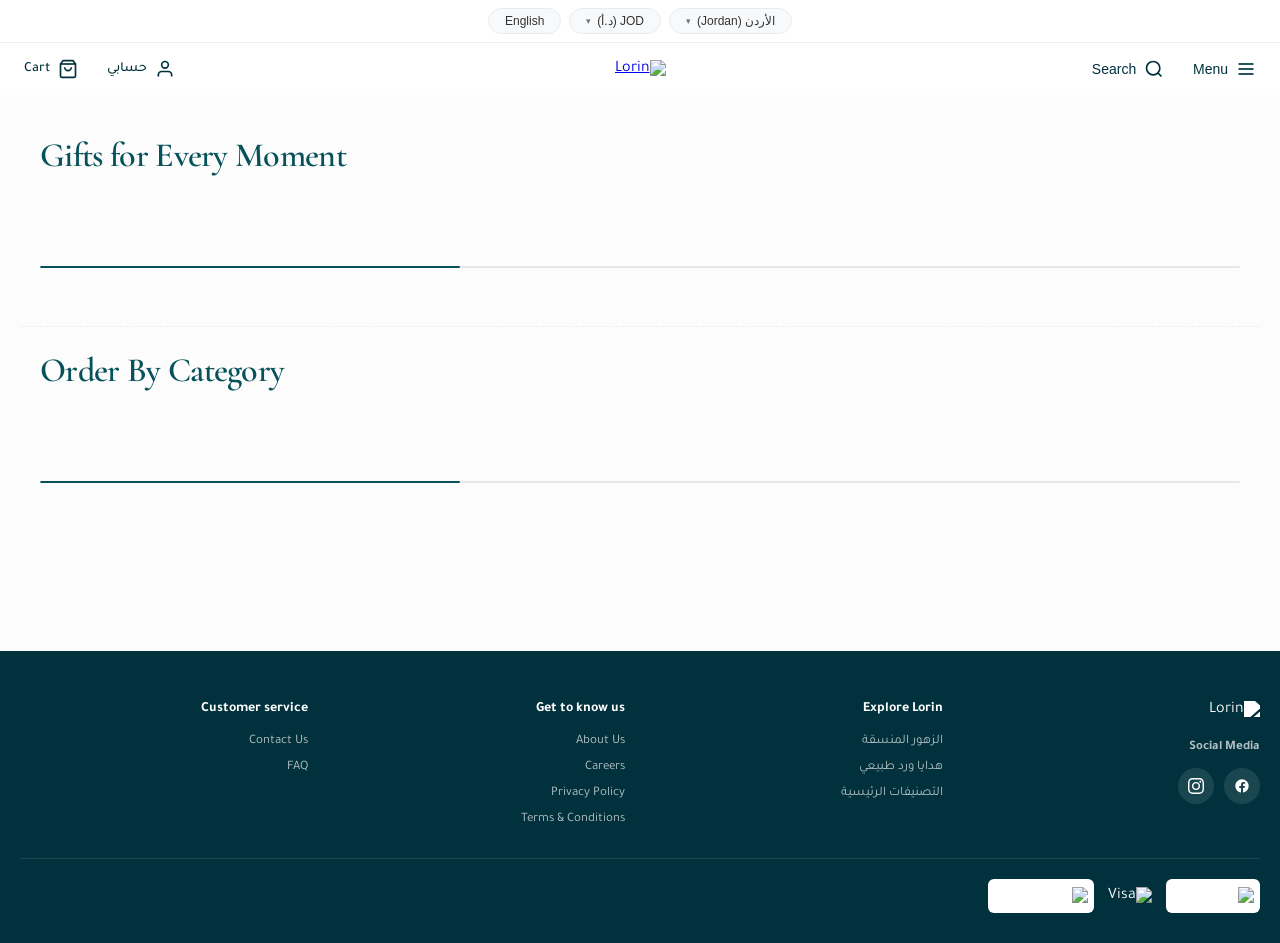
==== index.html @ a00da8b7 "Replace native browser alerts with custom Lorin toasts and modals" ====
<!DOCTYPE html>
<html lang="ar" dir="rtl">
<head>
    <link rel="stylesheet" href="lorin-notifications.css">
    <script src="lorin-notifications.js"></script>
 <script src="lorin-preloader.js"></script> 
    <meta charset="UTF-8">
    <!-- منع الزوم التلقائي عند التركيز على الحقول في الهواتف -->
    <meta name="viewport" content="width=device-width, initial-scale=1.0, maximum-scale=1.0, user-scalable=no">
    <title>Lorin 🌸 - متجر الزهور والهدايا</title>

    <link rel="icon" type="image/png" href="https://dptincirgzfwrlrpxajl.supabase.co/storage/v1/object/public/store-assets/WhatsApp_Image_nn_2x.png">
    
    <!-- جلب جميع الخطوط الداعمة لوحة التحكم -->
    <link href="https://fonts.googleapis.com/css2?family=Cairo:wght@400;600;700&family=Tajawal:wght@400;500;700&family=Amiri:wght@400;700&family=Poppins:wght@400;700&family=Cormorant+Garamond:wght@400;500;600;700&display=swap" rel="stylesheet">
    <style>
        /* شريط الإعلانات العلوي */
        .custom-pill-utility-bar {
            padding: 8px 0;
            border-bottom: 1px solid rgba(0, 0, 0, 0.06);
            background: #ffffff;
            display: block;
            transition: opacity .18s ease;
        }

        /* الهيدر الرئيسي مثبت في أعلى الصفحة دائماً */
        header.header-wrapper {
            position: sticky;
            top: 0;
            z-index: 999;
            background: #ffffff;
            width: 100%;
            transition: none;
        }

        body.hide-announcement .custom-pill-utility-bar {
            opacity: 0;
            pointer-events: none;
        }

        /* تصميم الهيدر الأساسي للكمبيوتر */
        .header--floward-style {
            max-width: 1350px !important;
            margin: 0 auto;
            padding: 1rem 1.5rem !important;
            display: grid !important;
            grid-template-columns: 1fr auto 1fr;
            align-items: center !important;
            position: relative;
        }

        .page-width.pill-bar-container {
            max-width: 1350px !important;
        }

        body { font-family: 'Tajawal', sans-serif; background-color: #fcfcfc; margin: 0; padding: 0; color: #333; overflow-x: hidden; }
        .container { max-width: 1200px; margin: 0 auto; padding: 0 20px; }

        /* حاوية الأقسام المتعددة مع شريط التمرير الأفقي لكل قسم (الكمبيوتر) */
        .floward-section-box {
            max-width: 1200px;
            margin: 45px auto;
            padding: 0 20px;
            direction: ltr;
            text-align: left;
        }
        .floward-section-top {
            display: flex;
            justify-content: space-between;
            align-items: center;
            margin-bottom: 20px;
            flex-wrap: wrap;
            gap: 10px;
        }
        .floward-sec-title {
            font-family: "Cormorant Garamond", Georgia, serif !important;
            font-weight: 600 !important;
            margin: 0;
            font-size: 34px !important;
            color: #07515b !important;
            letter-spacing: -.02em !important;
        }
        .floward-sec-btn {
            background: transparent;
            border: 1px solid #d1d5db;
            padding: 6px 18px;
            border-radius: 50px;
            font-size: 13px;
            font-weight: 600;
            color: #374151;
            cursor: pointer;
            transition: all 0.2s;
            text-decoration: none;
        }
        .floward-sec-btn:hover {
            background: #f3f4f6;
            border-color: #9ca3af;
        }

        /* حاوية المنتجات للكمبيوتر */
        .floward-horizontal-track {
            display: flex;
            gap: 30px;
            overflow-x: auto;
            scroll-behavior: smooth;
            padding-bottom: 15px;
            justify-content: flex-start;
            direction: ltr;
            scrollbar-width: none;
        }
        .floward-horizontal-track::-webkit-scrollbar {
            display: none;
        }

        /* بطاقة المنتج العائمة (الكمبيوتر) */
        .floward-item-card {
            min-width: 270px;
            max-width: 270px;
            text-decoration: none;
            color: inherit;
            display: flex;
            flex-direction: column;
            flex-shrink: 0;
            transition: transform 0.3s ease;
        }
        .floward-item-card:hover {
            transform: translateY(-4px);
        }
        .floward-item-img {
            width: 100%;
            height: 320px;
            border-radius: 12px;
            overflow: hidden;
            background-color: #f7f7f7;
            margin-bottom: 10px;
        }
        .floward-item-img img {
            width: 100%;
            height: 100%;
            object-fit: cover;
        }
        .floward-item-name {
            font-size: 14px;
            font-weight: 600;
            color: #2c3e50;
            margin-bottom: 4px;
            font-family: 'Tajawal', sans-serif;
        }
        .floward-item-price {
            font-size: 14px;
            color: #111;
            font-weight: 700;
        }

        .scrollable-section-wrapper {
            max-width: 1200px;
            margin: 30px auto;
            padding: 0 20px;
            direction: ltr; 
            text-align: left;
        }

        /* خط، حجم، ولون عناوين أقسام الدوائر مطابق تماماً لفلاورد */
        .section-header-left {
            font-family: "Cormorant Garamond", Georgia, serif !important;
            font-size: 34px !important;
            font-weight: 600 !important;
            line-height: 1.12 !important;
            color: #07515b !important;
            letter-spacing: -.02em !important;
            margin-top: 0;
        }
        .scrollable-section-wrapper {
            margin-top: 42px;
            margin-bottom: 58px;
        }

        /* حاوية تصنيفات الدوائر مطابقة لفلاورد تماماً */
        .categories-scroll-container {
            display: flex;
            gap: 38px;
            overflow-x: auto;
            scroll-behavior: smooth;
            padding-bottom: 10px;
            justify-content: flex-start;
            direction: ltr; 
            scrollbar-width: none;
        }
        .categories-scroll-container::-webkit-scrollbar {
            display: none;
        }

        /* تصميم خط التمرير الفاخر المطابق لفلاورد تماماً أسفل الدوائر */
        .floward-scroll-indicator-bar {
            width: 100%;
            height: 2px;
            background-color: #e5e7eb;
            position: relative;
            margin-top: 15px;
            border-radius: 2px;
            overflow: hidden;
        }
        .floward-scroll-indicator-thumb {
            position: absolute;
            left: 0;
            top: 0;
            height: 100%;
            width: 35%;
            background-color: #07515b;
            border-radius: 2px;
            transition: transform 0.1s ease-out;
        }

        /* حجم دوائر التصنيفات على الديسكتوب مطابق لحجم دوائر فلاورد تماماً مع ملء الصورة تماماً داخله */
        .categories-scroll-container > a {
            display: flex;
            flex-direction: column;
            align-items: center;
            text-decoration: none;
            color: inherit;
            flex-shrink: 0;
        }
        .categories-scroll-container > a > div {
            width: 155px !important;
            height: 155px !important;
            border-radius: 50% !important;
            overflow: hidden !important;
            border: none !important;
            box-shadow: none !important;
            background-color: #f3efe9 !important;
        }
        .categories-scroll-container > a > div > img {
            width: 100% !important;
            height: 100% !important;
            object-fit: cover !important;
            display: block !important;
        }
        .categories-scroll-container > a > span {
            margin-top: 12px !important;
            font-family: 'Tajawal', sans-serif !important;
            font-size: 15px !important;
            font-weight: 600 !important;
            color: #07515b !important;
            text-align: center;
        }

        /* تحسينات عامة لمنع اهتزاز التخطيط أثناء التمرير */
        html { scroll-behavior: auto; }
        img, video { max-width: 100%; }
        #custom-media-container { box-sizing: border-box; }
        .promo-carousel {
            position: relative;
            width: 100%;
            overflow: hidden;
            background: #101010;
            border-radius: 16px;
            isolation: isolate;
        }
        .promo-slide {
            position: absolute;
            inset: 0;
            width: 100%;
            height: 100%;
            opacity: 0;
            visibility: hidden;
            transition: opacity .45s ease, visibility .45s ease;
        }
        .promo-slide.is-active {
            position: absolute;
            inset: 0;
            opacity: 1;
            visibility: visible;
        }
        .promo-slide > video,
        .promo-slide > img {
            display: block;
            position: absolute;
            inset: 0;
            width: 100% !important;
            height: 100% !important;
            max-width: none !important;
            object-fit: cover;
            object-position: center center;
        }
        .promo-slide > video {
            min-width: 100%;
            min-height: 100%;
        }
        .promo-media-frame {
            position: relative;
            width: 100%;
            height: clamp(380px, 42vw, 560px);
            overflow: hidden;
        }
        .promo-media-frame::after {
            content: "";
            position: absolute;
            inset: 0;
            pointer-events: none;
            background: linear-gradient(to top, rgba(0,0,0,.55), rgba(0,0,0,.15));
        }
        .promo-content-box {
            position: absolute;
            top: 50% !important;
            left: 0;
            right: 0;
            transform: translateY(-50%) !important;
            padding: 0 45px !important;
            z-index: 2;
            pointer-events: none;
            text-align: left;
            direction: ltr;
            color: #fff;
        }
        .promo-content-box a,
        .promo-indicators,
        .promo-indicator { pointer-events: auto; }
        .promo-heading-el {
            font-family: "Cormorant Garamond", Georgia, serif !important;
            font-weight: 500 !important;
            font-size: clamp(48px, 6vw, 82px) !important;
            line-height: .96 !important;
            letter-spacing: -.025em;
            max-width: 90% !important;
            margin: 0 0 16px !important;
            text-wrap: balance;
        }
        .promo-subtext-el {
            font-size: 17px !important;
            margin: 0 0 18px !important;
            opacity: .96;
            max-width: 85% !important;
        }
        .promo-indicators {
            position: absolute;
            z-index: 5;
            left: 0;
            right: 0;
            bottom: 24px;
            display: flex;
            align-items: center;
            justify-content: center !important;
            gap: 6px;
            width: 100%;
            margin: 0 !important;
            padding: 0 20px;
            box-sizing: border-box;
        }
        .promo-indicator {
            appearance: none;
            border: 0;
            padding: 0;
            flex: 1;
            max-width: 90px;
            height: 3px;
            border-radius: 99px;
            background: rgba(255,255,255,.45);
            cursor: pointer;
            transition: background .2s ease;
        }
        .promo-indicator.is-active {
            background: #fff;
        }

        /* --------------------------------------------------------- */
        /* 📱 إعدادات وتنسيقات الهواتف المحمولة المستقلة (Mobile Only)   */
        /* --------------------------------------------------------- */
        @media screen and (max-width: 768px) {
            .header--floward-style {
                padding: 0.8rem 1rem !important;
                gap: 5px;
            }
            .floward-left-group, .floward-right-group {
                gap: 0.8rem !important;
            }
            .floward-btn-link span {
                display: none; 
            }
            .floward-svg-icon {
                width: 22px !important;
                height: 22px !important;
            }

            #cart-counter-badge {
                top: -6px !important;
                right: -4px !important;
                width: 16px !important;
                height: 16px !important;
                font-size: 10px !important;
            }

            .floward-item-card {
                min-width: 210px !important;
                max-width: 210px !important;
            }
            .floward-item-img {
                height: 240px !important;
            }

            .section-header-left {
                font-family: 'Tajawal', sans-serif !important;
                font-size: 20px !important;
                font-weight: 500 !important;
                color: #111111 !important;
                letter-spacing: normal !important;
                margin-bottom: 12px !important;
            }
            .floward-sec-title {
                font-size: 20px !important;
            }

            #custom-media-container {
                width: 100%;
                max-width: none;
                margin: 0 auto 34px !important;
                padding: 0 !important;
                box-sizing: border-box;
            }
            .promo-carousel {
                width: 100%;
                border-radius: 0;
                box-shadow: none !important;
            }
            .promo-media-frame {
                width: 100%;
                height: clamp(500px, 130vw, 680px) !important;
                min-height: 500px;
            }
            .promo-content-box {
                top: 50% !important;
                transform: translateY(-50%) !important;
                padding: 0 24px !important;
            }
            .promo-heading-el {
                font-size: clamp(40px, 10vw, 56px) !important;
                max-width: 100% !important;
                line-height: 1.03 !important;
                margin-bottom: 12px !important;
            }
            .promo-subtext-el {
                font-size: 15px !important;
                max-width: 100% !important;
            }
            .promo-content-box > a {
                padding: 13px 32px !important;
                font-size: 15px !important;
                margin-top: 14px !important;
            }
            .promo-indicators { bottom: 20px; gap: 5px; padding: 0 15px; }

            .scrollable-section-wrapper {
                padding: 0 20px;
                margin: 28px auto 40px;
                max-width: 100%;
                box-sizing: border-box;
                direction: ltr;
            }
            .categories-scroll-container {
                display: grid !important;
                grid-auto-flow: column;
                grid-template-rows: repeat(2, max-content);
                grid-auto-columns: calc((100% - 30px) / 4);
                column-gap: 10px !important;
                row-gap: 18px !important;
                overflow-x: auto !important;
                overflow-y: hidden !important;
                padding: 2px 2px 10px !important;
                justify-content: start !important;
                align-items: start;
                scroll-snap-type: x proximity;
                -webkit-overflow-scrolling: touch;
                scrollbar-width: none;
            }
            .categories-scroll-container::-webkit-scrollbar {
                display: none;
            }
            .categories-scroll-container > a > div {
                width: clamp(58px, 17vw, 76px) !important;
                height: clamp(58px, 17vw, 76px) !important;
                border-radius: 50% !important;
                border: 1px solid #eaeaea !important;
                box-shadow: 0 3px 10px rgba(0,0,0,.045) !important;
                background: #fff !important;
            }
            .categories-scroll-container > a > div > img {
                width: 100% !important;
                height: 100% !important;
                object-fit: cover !important;
            }
            .categories-scroll-container > a > span {
                display: block;
                width: 100%;
                margin-top: 7px !important;
                font-family: 'Tajawal', sans-serif !important;
                font-size: 11.5px !important;
                line-height: 1.3;
                font-weight: 500 !important;
                color: #333333 !important;
                overflow-wrap: anywhere;
            }
            .floward-section-box {
                margin: 28px auto;
                padding: 0 20px;
            }
            .floward-scroll-indicator-bar { display: block !important; }
        }
    </style>
</head>
<body>

<!-- شريط الأدوات العلوي (Utility Bar) -->
<div class="custom-pill-utility-bar">
  <div class="page-width pill-bar-container" style="display: flex; justify-content: center; align-items: center; gap: 8px; flex-wrap: wrap; margin: 0 auto; padding: 0 20px;">
    <div class="pill-dropdown-wrapper" style="position: relative;">
      <button type="button" class="pill-btn" onclick="togglePillDropdown('country-dropdown')">
        <span>الأردن (Jordan)</span>
        <span class="pill-arrow">▾</span>
      </button>
      <div id="country-dropdown" class="pill-dropdown-menu">
        <button type="button" class="pill-dropdown-item active"><span>الأردن</span></button>
      </div>
    </div>

    <div class="pill-dropdown-wrapper" style="position: relative;">
      <button type="button" class="pill-btn" onclick="togglePillDropdown('currency-dropdown')">
        <span>JOD (د.أ)</span>
        <span class="pill-arrow">▾</span>
      </button>
      <div id="currency-dropdown" class="pill-dropdown-menu">
        <button type="button" class="pill-dropdown-item active"><span>دينار أردني</span><span class="currency-code">(JOD)</span></button>
      </div>
    </div>

    <div class="pill-language-wrapper">
      <button type="button" class="pill-btn pill-btn--lang">
        <span>English</span>
      </button>
    </div>
  </div>
</div>

<style>
  .pill-btn { display: inline-flex; align-items: center; gap: 6px; background: #f8f9fa; border: 1px solid #e9ecef; border-radius: 50px; padding: 5px 16px; font-size: 12px; font-weight: 500; color: #333333; cursor: pointer; text-decoration: none; transition: all 0.2s ease; }
  .pill-btn:hover { background: #f1f3f5; border-color: #dee2e6; }
  .pill-arrow { font-size: 9px; color: #6c757d; }
  .pill-dropdown-menu { display: none; position: absolute; top: calc(100% + 6px); right: 0; background: #ffffff; border: 1px solid #edf2f7; border-radius: 10px; box-shadow: 0 8px 20px rgba(0, 0, 0, 0.08); min-width: 140px; z-index: 99 !important; padding: 6px; }
  .pill-dropdown-menu.show { display: block; }
  .pill-dropdown-item { width: 100%; display: flex; justify-content: space-between; align-items: center; padding: 8px 10px; border: none; background: transparent; font-size: 12px; color: #495057; text-align: right; cursor: pointer; border-radius: 6px; }
  .pill-dropdown-item:hover { background: #f8f9fa; color: #000000; }
  .pill-dropdown-item.active { font-weight: 700; background: #f1f3f5; }
  .currency-code { font-size: 11px; color: #868e96; }

  :root { --floward-main-color: #00313C; --floward-font-size: 14px; --floward-icon-size: 20px; }
  .floward-left-group { display: flex !important; align-items: center !important; gap: 1.8rem !important; justify-self: start; }
  .floward-center-group { justify-self: center; text-align: center; }
  .floward-right-group { display: flex !important; align-items: center !important; gap: 1.8rem !important; justify-self: end; }
  .floward-btn-link { display: inline-flex !important; align-items: center !important; gap: 0.5rem !important; color: var(--floward-main-color) !important; text-decoration: none !important; font-size: var(--floward-font-size) !important; font-weight: 500 !important; background: transparent !important; border: none !important; cursor: pointer !important; padding: 0 !important; }
  .floward-svg-icon { width: var(--floward-icon-size) !important; height: var(--floward-icon-size) !important; }
  
  .floward-search-overlay {
      display: none;
      position: absolute;
      top: 100%;
      left: 0;
      right: 0;
      width: 100%;
      background: #ffffff;
      box-shadow: 0 10px 25px rgba(0,0,0,0.12);
      z-index: 99999;
      border-top: 1px solid #eee;
      box-sizing: border-box;
  }
  .floward-search-overlay.is-open { display: block !important; }

  .floward-menu-drawer { position: fixed !important; top: 0 !important; left: 0 !important; width: 380px; max-width: 85vw; height: 100vh !important; background: #ffffff !important; z-index: 2147483647 !important; box-shadow: 4px 0 25px rgba(0,0,0,0.12); padding: 2rem 1.5rem; box-sizing: border-box; display: flex; flex-direction: column; visibility: hidden; opacity: 0; transform: translateX(-100%); transition: transform 0.5s ease, opacity 0.5s ease, visibility 0.5s ease; }
  .floward-menu-drawer.is-open { visibility: visible !important; opacity: 1 !important; transform: translateX(0) !important; }
  .floward-drawer-backdrop { position: fixed !important; top: 0 !important; left: 0 !important; width: 100vw !important; height: 100vh !important; background: rgba(0, 0, 0, 0.4) !important; z-index: 2147483646 !important; visibility: hidden; opacity: 0; transition: opacity 0.45s ease, visibility 0.45s ease; }
  .floward-drawer-backdrop.is-open { visibility: visible !important; opacity: 1 !important; }
</style>

<script>
  function togglePillDropdown(id) {
    var dropdown = document.getElementById(id);
    var allDropdowns = document.querySelectorAll('.pill-dropdown-menu');
    allDropdowns.forEach(function(item) { if (item.id !== id) item.classList.remove('show'); });
    dropdown.classList.toggle('show');
  }
  document.addEventListener('click', function(event) {
    if (!event.target.closest('.pill-dropdown-wrapper')) {
      document.querySelectorAll('.pill-dropdown-menu').forEach(function(item) { item.classList.remove('show'); });
    }
  });
</script>

<!-- الهيدر الرئيسي -->
<header class="header-wrapper color-scheme">
  <div class="header header--floward-style page-width">
    <div class="floward-left-group">
      <button type="button" class="floward-btn-link" id="btn-trigger-menu">
        <svg class="floward-svg-icon" viewBox="0 0 24 24" fill="none" stroke="currentColor" stroke-width="2"><line x1="3" y1="12" x2="21" y2="12"></line><line x1="3" y1="6" x2="21" y2="6"></line><line x1="3" y1="18" x2="21" y2="18"></line></svg>
        <span>Menu</span>
      </button>
      <button type="button" class="floward-btn-link" id="btn-trigger-search">
        <svg class="floward-svg-icon" viewBox="0 0 24 24" fill="none" stroke="currentColor" stroke-width="2"><circle cx="11" cy="11" r="8"></circle><line x1="21" y1="21" x2="16.65" y2="16.65"></line></svg>
        <span>Search</span>
      </button>
    </div>

    <div class="floward-center-group">
      <a href="index.html" class="header__heading-link link">
        <img src="https://dptincirgzfwrlrpxajl.supabase.co/storage/v1/object/public/store-assets/categories/lll.png" alt="Lorin" style="height: 45px; object-fit: contain;">
      </a>
    </div>

    <div class="floward-right-group">
      <a href="#" class="floward-btn-link">
        <svg class="floward-svg-icon" viewBox="0 0 24 24" fill="none" stroke="currentColor" stroke-width="2"><path d="M20 21v-2a4 4 0 0 0-4-4H8a4 4 0 0 0-4 4v2"></path><circle cx="12" cy="7" r="4"></circle></svg>
        <span>Account</span>
      </a>
      <a href="cart.html" class="floward-btn-link relative" style="position: relative; text-decoration: none;">
        <svg class="floward-svg-icon" viewBox="0 0 24 24" fill="none" stroke="currentColor" stroke-width="2"><path d="M6 2L3 6v14a2 2 0 0 0 2 2h14a2 2 0 0 0 2-2V6l-3-4z"></path><line x1="3" y1="6" x2="21" y2="6"></line><path d="M16 10a4 4 0 0 1-8 0"></path></svg>
        <span>Cart</span>
        <span id="cart-counter-badge" style="display:none; position: absolute; top: -5px; right: 25px; background: #e74c3c; color: white; border-radius: 50%; font-size: 11px; width: 18px; height: 18px; font-weight: bold; align-items: center; justify-content: center;">0</span>
      </a>
    </div>

    <!-- نافذة البحث الفوري -->
    <div id="box-search-overlay" class="floward-search-overlay">
      <div style="padding: 20px; max-width: 600px; margin: 0 auto; box-sizing: border-box;">
        <input type="text" id="live-search-input" placeholder="ابحث عن الزهور والهدايا..." oninput="performLiveSearch(this.value)" style="width: 100%; padding: 12px 16px; border: 1px solid #ccc; border-radius: 10px; font-size: 16px; outline: none; box-shadow: 0 2px 8px rgba(0,0,0,0.05); box-sizing: border-box;">
        <div id="live-search-results" style="margin-top: 15px; max-height: 300px; overflow-y: auto; text-align: right; display: flex; flex-direction: column; gap: 10px;"></div>
      </div>
    </div>
  </div>
</header>

<!-- المنيو الجانبي -->
<div id="box-menu-backdrop" class="floward-drawer-backdrop"></div>
<div id="box-menu-drawer" class="floward-menu-drawer">
  <div style="display: flex; justify-content: space-between; align-items: center; padding-bottom: 1rem; border-bottom: 1px solid #eee;">
    <div style="display: flex; align-items: center; gap: 10px;">
      <img src="https://dptincirgzfwrlrpxajl.supabase.co/storage/v1/object/public/store-assets/categories/lll.png" style="height: 30px;">
      <span style="font-size: 1.5rem; font-weight: 700; color: #00313C;">Lorin</span>
    </div>
    <button type="button" id="btn-close-menu" style="background: none; border: none; font-size: 20px; cursor: pointer; color: #666;">✕</button>
  </div>
  <div style="padding-top: 20px; display: flex; flex-direction: column; gap: 15px;">
    <a href="index.html" style="text-decoration: none; color: #333; font-size: 16px;">الرئيسية</a>
    <a href="#" style="text-decoration: none; color: #333; font-size: 16px;">الزهور المنسقة</a>
    <a href="#" style="text-decoration: none; color: #333; font-size: 16px;">هدايا ورد طبيعي</a>
  </div>
</div>

<!-- قسم الفيديو الترويجي الديناميكي -->
<div id="custom-media-container" style="max-width: 1200px; margin: 30px auto; padding: 0 20px;"></div>

<!-- القسم الأول: التصنيفات الرئيسية -->
<div class="scrollable-section-wrapper">
  <h3 id="header-title-1" class="section-header-left">Gifts for Every Moment</h3>
  <div id="circular-categories-container" class="categories-scroll-container">
    <p style="text-align: center; color: #888; width: 100%;"></p>
  </div>
  <div class="floward-scroll-indicator-bar">
    <div class="floward-scroll-indicator-thumb" id="thumb-categories"></div>
  </div>
</div>

<!-- القسم الثاني: التصنيفات الإضافية/الفرعية -->
<div class="scrollable-section-wrapper" style="border-top: 1px dashed #eee; padding-top: 25px;">
  <h3 id="header-title-2" class="section-header-left">Order By Category</h3>
  <div id="sub-categories-container" class="categories-scroll-container">
    <p style="text-align: center; color: #888; width: 100%;"></p>
  </div>
  <div class="floward-scroll-indicator-bar">
    <div class="floward-scroll-indicator-thumb" id="thumb-subcategories"></div>
  </div>
</div>

<!-- حاوية الأقسام الديناميكية المتحركة -->
<div id="floward-dynamic-sections-container">
    <p style="text-align: left; padding: 30px; color: #888;"></p>
</div>

<script src="https://cdn.jsdelivr.net/npm/@supabase/supabase-js@2"></script>
<script src="lorin-i18n.js"></script>
<script src="lorin-countries.js"></script>
<script src="lorin-auth.js"></script>
<script>
    const SUPABASE_URL = 'https://dptincirgzfwrlrpxajl.supabase.co';
    const SUPABASE_ANON_KEY = 'sb_publishable_DbYCExpNFypVQARATbdeVw_hipYS1Oa';
    const supabaseClient = supabase.createClient(SUPABASE_URL, SUPABASE_ANON_KEY);

    let allStoreProducts = [];
    let promoSlideIndex = 0;
    let promoSlideTimer = null;

    async function loadCustomMediaSection() {
      const container = document.getElementById('custom-media-container');
      if (!container) return;

      try {
        const { data, error } = await supabaseClient
          .from('custom_media')
          .select('*');

        if (error || !data || data.length === 0) {
          container.innerHTML = '';
          return;
        }

        const mediaItems = data.filter(item => item.media_url);
        if (!mediaItems.length) {
          container.innerHTML = '';
          return;
        }

        const slidesHtml = mediaItems.map((item, index) => {
          const url = String(item.media_url || '');
          const isVideo = (item.media_type && String(item.media_type).toLowerCase().includes('video')) ||
            /\.(mp4|webm|mov|m4v)(\?.*)?$/i.test(url);
          const mediaHtml = isVideo
            ? `<video ${index === 0 ? 'autoplay' : ''} muted loop playsinline preload="${index === 0 ? 'auto' : 'metadata'}" aria-label="${item.heading || 'Lorin promotional video'}"><source src="${url}"></video>`
            : `<img src="${url}" alt="${item.heading || 'Lorin promotional media'}" ${index === 0 ? 'fetchpriority="high"' : 'loading="lazy"'}>`;

          const heading = item.heading || '';
          const subheading = item.subheading || '';
          const buttonHtml = item.button_label
            ? `<a href="${item.button_link || '#'}" style="display:inline-block;background:#fff;color:#00313C;padding:13px 34px;border-radius:32px;font-weight:700;font-size:15px;text-decoration:none;margin-top:16px;box-shadow:0 4px 15px rgba(0,0,0,.15);">${item.button_label}</a>`
            : '';

          return `
            <div class="promo-slide ${index === 0 ? 'is-active' : ''}" data-slide="${index}" aria-hidden="${index === 0 ? 'false' : 'true'}">
              ${mediaHtml}
              <div class="promo-content-box">
                ${heading ? `<h2 class="promo-heading-el">${heading}</h2>` : ''}
                ${subheading ? `<p class="promo-subtext-el">${subheading}</p>` : ''}
                ${buttonHtml}
              </div>
            </div>`;
        }).join('');

        const indicatorsHtml = mediaItems.length > 0
          ? `<div class="promo-indicators" aria-label="اختيار الوسائط">${mediaItems.map((_, i) =>
              `<button type="button" class="promo-indicator ${i === 0 ? 'is-active' : ''}" data-promo-index="${i}" aria-label="عرض الوسيط ${i + 1}" aria-pressed="${i === 0 ? 'true' : 'false'}"></button>`
            ).join('')}</div>`
          : '';

        container.innerHTML = `
          <div class="promo-carousel">
            <div class="promo-media-frame">${slidesHtml}${indicatorsHtml}</div>
          </div>`;

        const slides = Array.from(container.querySelectorAll('.promo-slide'));
        const indicators = Array.from(container.querySelectorAll('.promo-indicator'));

        function showPromoSlide(nextIndex) {
          if (!slides.length) return;
          promoSlideIndex = (nextIndex + slides.length) % slides.length;
          slides.forEach((slide, i) => {
            const active = i === promoSlideIndex;
            slide.classList.toggle('is-active', active);
            slide.setAttribute('aria-hidden', active ? 'false' : 'true');
            const video = slide.querySelector('video');
            if (video) {
              if (active) {
                const playPromise = video.play();
                if (playPromise && typeof playPromise.catch === 'function') playPromise.catch(() => {});
              } else {
                video.pause();
              }
            }
          });
          indicators.forEach((indicator, i) => {
            const active = i === promoSlideIndex;
            indicator.classList.toggle('is-active', active);
            indicator.setAttribute('aria-pressed', active ? 'true' : 'false');
          });
        }

        indicators.forEach(indicator => {
          indicator.addEventListener('click', () => {
            showPromoSlide(Number(indicator.dataset.promoIndex));
            if (promoSlideTimer) clearInterval(promoSlideTimer);
            if (slides.length > 1) {
              promoSlideTimer = setInterval(() => showPromoSlide(promoSlideIndex + 1), 6500);
            }
          });
        });

        if (promoSlideTimer) clearInterval(promoSlideTimer);
        if (slides.length > 1) {
          promoSlideTimer = setInterval(() => showPromoSlide(promoSlideIndex + 1), 6500);
        }
      } catch (err) {
        console.error("خطأ أثناء تحميل قسم الفيديو:", err);
      }
    }

    async function loadCircularCategories() {
      const container = document.getElementById('circular-categories-container');
      const { data } = await supabaseClient.from('categories').select('*');
      if (!data || data.length === 0) { container.innerHTML = '<p style="color:#888; text-align:center;">لا توجد تصنيفات رئيسية.</p>'; return; }
      container.innerHTML = data.map(cat => `
        <a href="category.html?name=${encodeURIComponent(cat.title)}">
          <div>
            <img src="${cat.image_url}" alt="${cat.title}">
          </div>
          <span>${cat.title}</span>
        </a>`).join('');
      setupScrollIndicator(container, document.getElementById('thumb-categories'));
    }

    async function loadSubCategories() {
      const container = document.getElementById('sub-categories-container');
      const { data } = await supabaseClient.from('sub_categories').select('*');
      if (!data || data.length === 0) { container.innerHTML = '<p style="color:#888; text-align:center;">لا توجد تصنيفات إضافية.</p>'; return; }
      container.innerHTML = data.map(sub => `
        <a href="category.html?name=${encodeURIComponent(sub.title)}">
          <div>
            <img src="${sub.image_url}" alt="${sub.title}">
          </div>
          <span>${sub.title}</span>
        </a>`).join('');
      setupScrollIndicator(container, document.getElementById('thumb-subcategories'));
    }

    function setupScrollIndicator(trackEl, thumbEl) {
      if (!trackEl || !thumbEl) return;
      trackEl.addEventListener('scroll', () => {
        const maxScroll = trackEl.scrollWidth - trackEl.clientWidth;
        if (maxScroll <= 0) return;
        const scrollPercent = trackEl.scrollLeft / maxScroll;
        const maxTranslate = trackEl.clientWidth - thumbEl.clientWidth;
        thumbEl.style.transform = `translateX(${scrollPercent * maxTranslate}px)`;
      });
    }

    async function loadFlowardDynamicSections() {
        const container = document.getElementById('floward-dynamic-sections-container');
        
        // جلب أقسام المنتجات، المنتجات غير المخفية، وصور المنتجات مرتبة تصاعدياً حسب sort_order لتوحيد الصورة الرئيسية تماماً
        const [{ data: sections }, { data: products }, { data: allImages }] = await Promise.all([
            supabaseClient.from('store_sections').select('*').order('display_order', { ascending: true }),
            supabaseClient.from('products').select('*').eq('is_hidden', false), 
            supabaseClient.from('product_images').select('*').order('sort_order', { ascending: true })
        ]);

        allStoreProducts = (products || []).map(p => {
            const prodImgs = (allImages || []).filter(img => String(img.product_id) === String(p.id));
            let firstImg = 'placeholder.jpg';
            if (prodImgs.length > 0) {
                firstImg = prodImgs[0].image_url || prodImgs[0].url || 'placeholder.jpg';
            }
            return {
                ...p,
                image_url: firstImg
            };
        });

        if (!sections || sections.length === 0) {
            container.innerHTML = '<p style="text-align:left; padding:30px; color:#888;">لم تقم بإنشاء أي أقسام منتجات من لوحة التحكم بعد.</p>';
            return;
        }

        container.innerHTML = sections.map(sec => {
            const filterValue = sec.category_filter ? sec.category_filter.toLowerCase() : '';
            const filtered = filterValue.includes('all') 
                ? allStoreProducts 
                : allStoreProducts.filter(p => {
                    if (!p.category) return false;
                    const productCats = p.category.split(',').map(c => c.trim().toLowerCase());
                    const sectionFilters = filterValue.split(',').map(c => c.trim().toLowerCase());
                    return sectionFilters.some(sf => productCats.includes(sf));
                });

            if (filtered.length === 0) return '';

            const itemsHtml = filtered.map(p => `
                <a href="product.html?slug=${p.slug}" class="floward-item-card">
                    <div class="floward-item-img">
                        <img src="${p.image_url}" alt="${p.name}">
                    </div>
                    <div class="floward-item-price">${p.price} JD</div>
                    <div class="floward-item-name">${p.name}</div>
                </a>
            `).join('');

            return `
                <div class="floward-section-box">
                    <div class="floward-section-top">
                        <h2 class="floward-sec-title" style="color: ${sec.title_color || '#07515b'}; font-family: ${sec.title_font || '"Cormorant Garamond", Georgia, serif'}; font-size: ${sec.title_size || '34px'};">${sec.section_title}</h2>
                        <a href="category.html?name=${encodeURIComponent(sec.category_filter)}" class="floward-sec-btn">${sec.button_text || 'Choose Gifts Now'}</a>
                    </div>
                    <div class="floward-horizontal-track">
                        ${itemsHtml}
                    </div>
                </div>
            `;
        }).join('');
    }

    async function loadSiteSettings() {
      try {
        const { data, error } = await supabaseClient.from('site_settings').select('*');
        if (error || !data) return;
        data.forEach(item => {
          if (item.key_name === 'set-title-1') {
            const el = document.getElementById('header-title-1');
            if (el) el.textContent = item.setting_value;
          }
          if (item.key_name === 'set-font-1') {
            const el = document.getElementById('header-title-1');
            if (el) el.style.fontFamily = item.setting_value;
          }
          if (item.key_name === 'set-color-1') {
            const el = document.getElementById('header-title-1');
            if (el) el.style.color = item.setting_value;
          }
          if (item.key_name === 'set-size-1') {
            const el = document.getElementById('header-title-1');
            if (el) el.style.fontSize = item.setting_value;
          }
          if (item.key_name === 'set-title-2') {
            const el = document.getElementById('header-title-2');
            if (el) el.textContent = item.setting_value;
          }
          if (item.key_name === 'set-font-2') {
            const el = document.getElementById('header-title-2');
            if (el) el.style.fontFamily = item.setting_value;
          }
          if (item.key_name === 'set-color-2') {
            const altEl = document.getElementById('header-title-2');
            if (altEl) altEl.style.color = item.setting_value;
          }
          if (item.key_name === 'set-size-2') {
            const altEl = document.getElementById('header-title-2');
            if (altEl) altEl.style.fontSize = item.setting_value;
          }
        });
      } catch (err) {
        console.error("Error loading site settings:", err);
      }
    }

    function performLiveSearch(query) {
      const resultsContainer = document.getElementById('live-search-results');
      const q = query.trim().toLowerCase();
      if (!q) { resultsContainer.innerHTML = ''; return; }
      const filtered = allStoreProducts.filter(p => p.name.toLowerCase().includes(q) || (p.category && p.category.toLowerCase().includes(q)));
      if (filtered.length === 0) { resultsContainer.innerHTML = '<p style="text-align:center; color:#888; font-size:14px; padding:10px;">عذراً، لم نجد أي منتج يطابق بحثك.</p>'; return; }
      resultsContainer.innerHTML = filtered.map(p => `
        <a href="product.html?slug=${p.slug}" style="display: flex; align-items: center; gap: 12px; padding: 8px; border-radius: 8px; text-decoration: none; background: #f9fafb; transition: background 0.2s;" onmouseover="this.style.background='#f3f4f6'" onmouseout="this.style.background='#f9fafb'">
          <img src="${p.image_url}" style="width: 45px; height: 45px; object-fit: cover; border-radius: 6px;" alt="${p.name}">
          <div style="flex: 1; text-align: right;">
            <div style="font-size: 14px; font-weight: bold; color: #2c3e50;">${p.name}</div>
            <div style="font-size: 12px; color: #e74c3c; font-weight: bold;">${p.price} د.أ</div>
          </div>
        </a>`).join('');
    }

    (function() {
      var btnMenu = document.getElementById('btn-trigger-menu');
      var btnSearch = document.getElementById('btn-trigger-search');
      var btnCloseMenu = document.getElementById('btn-close-menu');
      var boxSearch = document.getElementById('box-search-overlay');
      var boxMenu = document.getElementById('box-menu-drawer');
      var boxBackdrop = document.getElementById('box-menu-backdrop');

      if (btnSearch && boxSearch) {
        btnSearch.addEventListener('click', function(e) {
          e.preventDefault();
          e.stopPropagation();
          boxSearch.classList.toggle('is-open');
          closeAllDrawers();
        });
      }
      if (btnMenu && boxMenu) {
        btnMenu.addEventListener('click', function(e) {
          e.preventDefault();
          boxMenu.classList.add('is-open');
          boxBackdrop.classList.add('is-open');
          if (boxSearch) boxSearch.classList.remove('is-open');
        });
      }
      function closeAllDrawers() {
        if (boxMenu) boxMenu.classList.remove('is-open');
        if (boxBackdrop) boxBackdrop.classList.remove('is-open');
      }
      if (btnCloseMenu) btnCloseMenu.addEventListener('click', closeAllDrawers);
      if (boxBackdrop) boxBackdrop.addEventListener('click', closeAllDrawers);

      document.addEventListener('click', function(e) {
        if (boxSearch && boxSearch.classList.contains('is-open')) {
          if (!boxSearch.contains(e.target) && !btnSearch.contains(e.target)) {
            boxSearch.classList.remove('is-open');
          }
        }
      });
    })();

    // دالة جلب السلة
    function getCart() { 
        return JSON.parse(localStorage.getItem('lorin_cart')) || []; 
    }

    // دالة حفظ السلة وتحديث العداد فوراً
    function saveCart(cart) { 
        localStorage.setItem('lorin_cart', JSON.stringify(cart)); 
        updateCartBadge(); 
    }

    // دالة تحديث عداد السلة في الهيدر
    function updateCartBadge() {
        const cart = getCart();
        const badge = document.getElementById('cart-counter-badge');
        if (!badge) return;
        const totalCount = cart.reduce((sum, item) => sum + item.quantity, 0);
        if (totalCount > 0) { 
            badge.textContent = totalCount; 
            badge.style.display = 'flex'; 
        } else { 
            badge.style.display = 'none'; 
        }
    }

    window.addEventListener('storage', function(e) {
        if (e.key === 'lorin_cart') {
            updateCartBadge();
        }
    });

    document.addEventListener('DOMContentLoaded', () => {
        updateCartBadge();
    });

    window.onload = function() {
      loadCustomMediaSection();
      loadCircularCategories();
      loadSubCategories();
      loadFlowardDynamicSections();
      loadSiteSettings();
      updateCartBadge();
    };
</script>

<!-- Footer الفاخر -->
<footer style="background-color: #00313C; color: #ffffff; padding: 50px 20px 30px 20px; font-family: 'Tajawal', sans-serif; direction: rtl; margin-top: 50px;">
  <div style="max-width: 1350px; margin: 0 auto; display: grid; grid-template-columns: repeat(auto-fit, minmax(200px, 1fr)); gap: 30px; padding-bottom: 30px; border-bottom: 1px solid rgba(255, 255, 255, 0.1);">
    
    <div>
      <img src="https://dptincirgzfwrlrpxajl.supabase.co/storage/v1/object/public/store-assets/categories/lll.png" alt="Lorin" style="height: 38px; filter: brightness(0) invert(1); object-fit: contain; margin-bottom: 20px;">
      <div style="font-size: 13px; font-weight: 700; color: rgba(255, 255, 255, 0.7); margin-bottom: 12px;">Social Media</div>
      <div style="display: flex; gap: 10px; align-items: center;">
        <a id="footer-fb" href="#" target="_blank" style="width: 36px; height: 36px; border-radius: 50%; background: rgba(255,255,255,0.1); display: flex; align-items: center; justify-content: center; text-decoration: none;">
          <svg style="width: 16px; height: 16px; fill: #ffffff;" viewBox="0 0 24 24"><path d="M12 2C6.477 2 2 6.477 2 12c0 4.991 3.657 9.128 8.438 9.878v-6.987h-2.54V12h2.54V9.797c0-2.506 1.492-3.89 3.777-3.89 1.094 0 2.238.195 2.238.195v2.46h-1.26c-1.243 0-1.63.771-1.63 1.562V12h2.773l-.443 2.89h-2.33v6.988C18.343 21.128 22 16.991 22 12c0-5.523-4.477-10-10-10z"/></svg>
        </a>
        <a id="footer-ig" href="#" target="_blank" style="width: 36px; height: 36px; border-radius: 50%; background: rgba(255,255,255,0.1); display: flex; align-items: center; justify-content: center; text-decoration: none;">
          <svg style="width: 16px; height: 16px; fill: #ffffff;" viewBox="0 0 24 24"><path d="M12 2.163c3.204 0 3.584.012 4.85.07 3.252.148 4.771 1.691 4.919 4.919.058 1.265.069 1.645.069 4.849 0 3.205-.012 3.584-.069 4.849-.149 3.225-1.664 4.771-4.919 4.919-1.266.058-1.644.07-4.85.07-3.204 0-3.584-.012-4.849-.07-3.26-.149-4.771-1.699-4.919-4.92-.058-1.265-.07-1.644-.07-4.849 0-3.204.013-3.583.07-4.849.149-3.227 1.664-4.771 4.919-4.919 1.266-.057 1.645-.069 4.849-.069zm0-2.163c-3.259 0-3.667.014-4.947.072-4.358.2-6.78 2.618-6.98 6.98-.059 1.281-.073 1.689-.073 4.948 0 3.259.014 3.668.072 4.948.2 4.358 2.618 6.78 6.98 6.98 1.281.058 1.689.072 4.948.072 3.259 0 3.668-.014 4.948-.072 4.354-.2 6.782-2.618 6.979-6.98.059-1.28.073-1.689.073-4.948 0-3.259-.014-3.667-.072-4.947-.196-4.354-2.617-6.78-6.979-6.98-1.281-.059-1.69-.073-4.949-.073zm0 5.838c-3.403 0-6.162 2.759-6.162 6.162s2.759 6.163 6.162 6.163 6.162-2.759 6.162-6.163c0-3.403-2.759-6.162-6.162-6.162zm0 10.162c-2.209 0-4-1.79-4-4 0-2.209 1.791-4 4-4s4 1.791 4 4c0 2.21-1.791 4-4 4zm6.406-11.845c-.796 0-1.441.645-1.441 1.44s.645 1.44 1.441 1.44c.795 0 1.439-.645 1.439-1.44s-.644-1.44-1.439-1.44z"/></svg>
        </a>
      </div>
    </div>

    <div>
      <div style="font-size: 14px; font-weight: 700; color: #ffffff; margin-bottom: 16px;">Explore Lorin</div>
      <ul style="list-style: none; padding: 0; margin: 0; display: flex; flex-direction: column; gap: 10px; font-size: 13px; color: rgba(255,255,255,0.7);">
        <li><a href="index.html" style="color: inherit; text-decoration: none;">الزهور المنسقة</a></li>
        <li><a href="index.html" style="color: inherit; text-decoration: none;">هدايا ورد طبيعي</a></li>
        <li><a href="index.html" style="color: inherit; text-decoration: none;">التصنيفات الرئيسية</a></li>
      </ul>
    </div>

    <div>
      <div style="font-size: 14px; font-weight: 700; color: #ffffff; margin-bottom: 16px;">Get to know us</div>
      <ul style="list-style: none; padding: 0; margin: 0; display: flex; flex-direction: column; gap: 10px; font-size: 13px; color: rgba(255,255,255,0.7);">
        <li><a href="#" style="color: inherit; text-decoration: none;">About Us</a></li>
        <li><a href="#" style="color: inherit; text-decoration: none;">Careers</a></li>
        <li><a href="privacy-policy.html" style="color: inherit; text-decoration: none;">Privacy Policy</a></li>
        <li><a href="terms-and-conditions.html" style="color: inherit; text-decoration: none;">Terms & Conditions</a></li>
      </ul>
    </div>

    <div>
      <div style="font-size: 14px; font-weight: 700; color: #ffffff; margin-bottom: 16px;">Customer service</div>
      <ul style="list-style: none; padding: 0; margin: 0; display: flex; flex-direction: column; gap: 10px; font-size: 13px; color: rgba(255,255,255,0.7);">
        <li><a href="#" style="color: inherit; text-decoration: none;">Contact Us</a></li>
        <li><a href="#" style="color: inherit; text-decoration: none;">FAQ</a></li>
      </ul>
    </div>

  </div>

  <div style="display: flex; gap: 8px; align-items: center; margin-top: 20px; flex-wrap: wrap;">
    <div style="background: #ffffff; padding: 4px 6px; border-radius: 6px; display: flex; align-items: center; justify-content: center; height: 26px;">
      <img src="https://dptincirgzfwrlrpxajl.supabase.co/storage/v1/object/public/store-assets/6ee18dc6-5f9f-4183-9f19-4111e4a97a68.png" alt="Apple Pay" style="height: 18px; object-fit: contain;">
    </div>
    <div style="background: and #ffffff; padding: 4px 6px; border-radius: 6px; display: flex; align-items: center; justify-content: center; height: 26px;">
      <img src="https://dptincirgzfwrlrpxajl.supabase.co/storage/v1/object/public/store-assets/3455cb59-b00c-4dd2-b234-3de86b100338.svg" alt="Visa" style="height: 18px; object-fit: contain;">
    </div>
    <div style="background: #ffffff; padding: 4px 6px; border-radius: 6px; display: flex; align-items: center; justify-content: center; height: 26px;">
      <img src="https://dptincirgzfwrlrpxajl.supabase.co/storage/v1/object/public/store-assets/99686f01-5304-498b-9c30-4aca28a11021.svg" alt="Mastercard" style="height: 18px; object-fit: contain;">
    </div>
  </div>
</footer>

</body>
</html>
---- lorin-notifications.css ----
.lorin-toast-region {
  position: fixed;
  inset-inline-start: 24px;
  bottom: max(24px, env(safe-area-inset-bottom));
  z-index: 2147483000;
  display: flex;
  flex-direction: column;
  gap: 10px;
  width: min(390px, calc(100vw - 32px));
  pointer-events: none;
}

.lorin-toast {
  display: flex;
  align-items: flex-start;
  gap: 12px;
  padding: 14px 16px;
  color: #faf8f5;
  background: #0c2b33;
  border: 1px solid rgba(250, 248, 245, .22);
  border-radius: 14px;
  box-shadow: 0 12px 32px rgba(12, 43, 51, .22);
  font: 500 14px/1.55 "Tajawal", "Cairo", Arial, sans-serif;
  opacity: 0;
  transform: translateY(12px);
  transition: opacity .24s ease, transform .24s ease;
  pointer-events: auto;
}

.lorin-toast.is-visible {
  opacity: 1;
  transform: translateY(0);
}

.lorin-toast[data-type="error"] { border-color: #d7a29b; }
.lorin-toast[data-type="warning"] { border-color: #d6bd8b; }

.lorin-toast__icon {
  flex: 0 0 auto;
  color: #e8c99b;
  font-size: 16px;
  line-height: 1.4;
}

.lorin-toast__message {
  flex: 1;
  overflow-wrap: anywhere;
}

.lorin-toast__close {
  flex: 0 0 auto;
  padding: 0 2px;
  color: #faf8f5;
  background: transparent;
  border: 0;
  font: inherit;
  font-size: 18px;
  line-height: 1;
  opacity: .7;
  cursor: pointer;
}

.lorin-dialog-backdrop {
  position: fixed;
  inset: 0;
  z-index: 2147483001;
  display: grid;
  place-items: center;
  padding: 20px;
  background: rgba(7, 24, 29, .58);
  opacity: 0;
  transition: opacity .2s ease;
}

.lorin-dialog-backdrop.is-visible { opacity: 1; }

.lorin-dialog {
  width: min(440px, 100%);
  padding: 26px;
  color: #0c2b33;
  background: #faf8f5;
  border: 1px solid rgba(12, 43, 51, .16);
  border-radius: 18px;
  box-shadow: 0 24px 70px rgba(0, 0, 0, .28);
  font-family: "Tajawal", "Cairo", Arial, sans-serif;
  transform: translateY(10px) scale(.985);
  transition: transform .2s ease;
}

.lorin-dialog-backdrop.is-visible .lorin-dialog {
  transform: translateY(0) scale(1);
}

.lorin-dialog__message {
  margin: 0;
  color: #0c2b33;
  font-size: 17px;
  font-weight: 600;
  line-height: 1.7;
  white-space: pre-wrap;
  overflow-wrap: anywhere;
}

.lorin-dialog__input {
  width: 100%;
  margin-top: 16px;
  padding: 11px 12px;
  color: #0c2b33;
  background: #fff;
  border: 1px solid rgba(12, 43, 51, .25);
  border-radius: 10px;
  font: inherit;
}

.lorin-dialog__input:focus {
  outline: 2px solid rgba(12, 43, 51, .25);
  outline-offset: 2px;
}

.lorin-dialog__actions {
  display: flex;
  justify-content: flex-start;
  gap: 10px;
  margin-top: 24px;
}

.lorin-dialog__button {
  min-width: 92px;
  padding: 10px 18px;
  border: 1px solid #0c2b33;
  border-radius: 10px;
  font: 600 14px/1.3 "Tajawal", "Cairo", Arial, sans-serif;
  cursor: pointer;
  transition: background .16s ease, color .16s ease, transform .16s ease;
}

.lorin-dialog__button:active { transform: scale(.98); }
.lorin-dialog__button--confirm { color: #faf8f5; background: #0c2b33; }
.lorin-dialog__button--confirm:hover { background: #17434c; }
.lorin-dialog__button--cancel { color: #0c2b33; background: transparent; }
.lorin-dialog__button--cancel:hover { background: rgba(12, 43, 51, .07); }

@media (max-width: 540px) {
  .lorin-toast-region {
    inset-inline-start: 16px;
    bottom: max(16px, env(safe-area-inset-bottom));
    width: calc(100vw - 32px);
  }

  .lorin-dialog { padding: 22px; }
}

@media (prefers-reduced-motion: reduce) {
  .lorin-toast,
  .lorin-dialog-backdrop,
  .lorin-dialog {
    transition: none;
  }
}
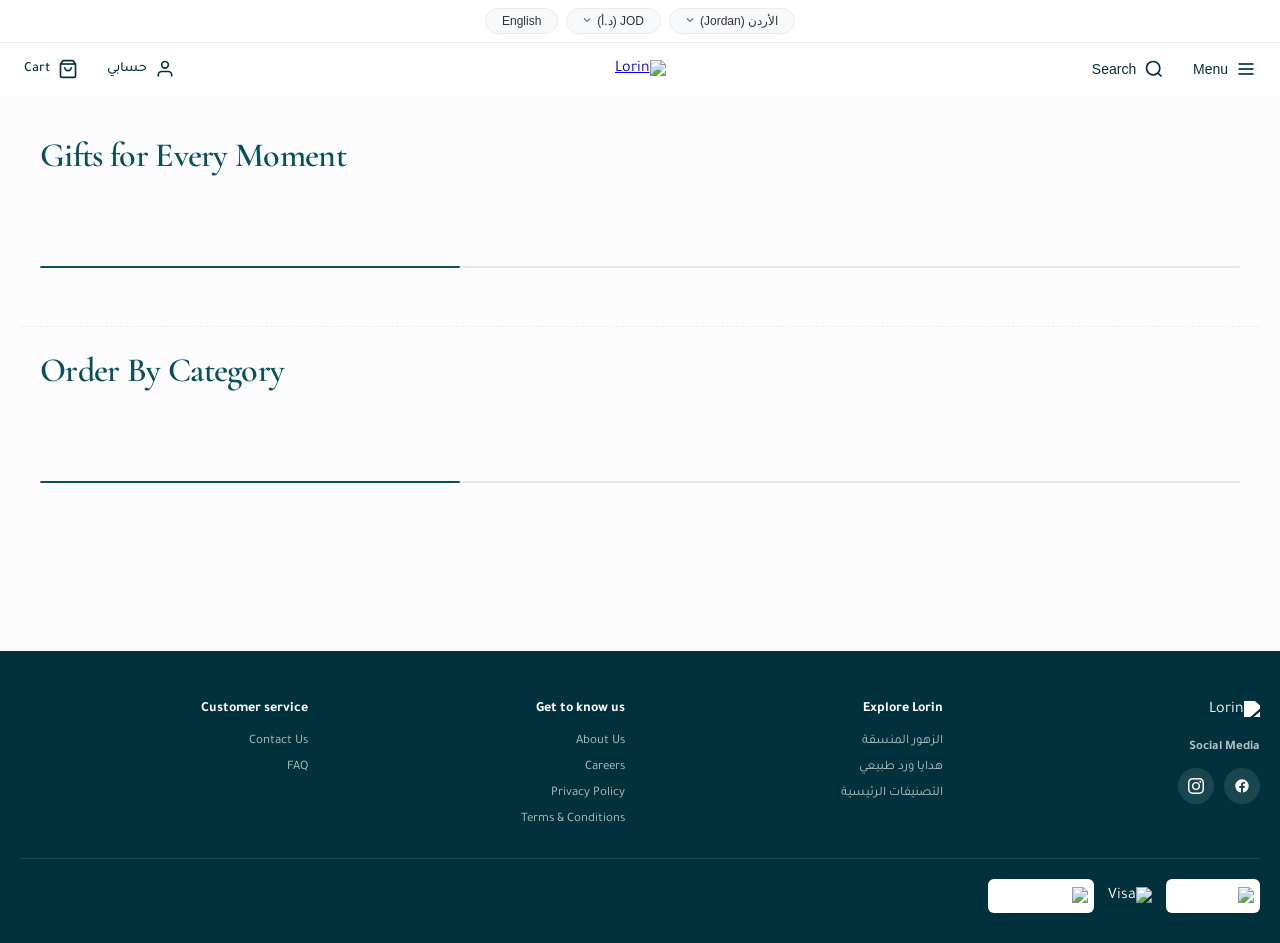
==== commit a45840d8: "commit" ====
--- a/index.html
+++ b/index.html
@@ -2,12 +2,13 @@
 <html lang="ar" dir="rtl">
 <head>
     <link rel="stylesheet" href="lorin-notifications.css">
+    <link rel="stylesheet" href="lorin-cart-popover.css">
     <script src="lorin-notifications.js"></script>
  <script src="lorin-preloader.js"></script> 
     <meta charset="UTF-8">
     <!-- منع الزوم التلقائي عند التركيز على الحقول في الهواتف -->
     <meta name="viewport" content="width=device-width, initial-scale=1.0, maximum-scale=1.0, user-scalable=no">
-    <title>Lorin 🌸 - متجر الزهور والهدايا</title>
+    <title>Lorin - متجر الزهور والهدايا</title>
 
     <link rel="icon" type="image/png" href="https://dptincirgzfwrlrpxajl.supabase.co/storage/v1/object/public/store-assets/WhatsApp_Image_nn_2x.png">
     
@@ -363,7 +364,7 @@
         }
 
         /* --------------------------------------------------------- */
-        /* 📱 إعدادات وتنسيقات الهواتف المحمولة المستقلة (Mobile Only)   */
+        /* إعدادات وتنسيقات الهواتف المحمولة المستقلة (Mobile Only) */
         /* --------------------------------------------------------- */
         @media screen and (max-width: 768px) {
             .header--floward-style {
@@ -514,7 +515,7 @@
     <div class="pill-dropdown-wrapper" style="position: relative;">
       <button type="button" class="pill-btn" onclick="togglePillDropdown('country-dropdown')">
         <span>الأردن (Jordan)</span>
-        <span class="pill-arrow">▾</span>
+        <span class="pill-arrow" aria-hidden="true"><svg width="8" height="8" viewBox="0 0 8 8" fill="none"><path d="m1 2.5 3 3 3-3" stroke="currentColor" stroke-width="1.2"/></svg></span>
       </button>
       <div id="country-dropdown" class="pill-dropdown-menu">
         <button type="button" class="pill-dropdown-item active"><span>الأردن</span></button>
@@ -524,7 +525,7 @@
     <div class="pill-dropdown-wrapper" style="position: relative;">
       <button type="button" class="pill-btn" onclick="togglePillDropdown('currency-dropdown')">
         <span>JOD (د.أ)</span>
-        <span class="pill-arrow">▾</span>
+        <span class="pill-arrow" aria-hidden="true"><svg width="8" height="8" viewBox="0 0 8 8" fill="none"><path d="m1 2.5 3 3 3-3" stroke="currentColor" stroke-width="1.2"/></svg></span>
       </button>
       <div id="currency-dropdown" class="pill-dropdown-menu">
         <button type="button" class="pill-dropdown-item active"><span>دينار أردني</span><span class="currency-code">(JOD)</span></button>
@@ -642,7 +643,7 @@
       <img src="https://dptincirgzfwrlrpxajl.supabase.co/storage/v1/object/public/store-assets/categories/lll.png" style="height: 30px;">
       <span style="font-size: 1.5rem; font-weight: 700; color: #00313C;">Lorin</span>
     </div>
-    <button type="button" id="btn-close-menu" style="background: none; border: none; font-size: 20px; cursor: pointer; color: #666;">✕</button>
+    <button type="button" id="btn-close-menu" aria-label="Close menu" style="background: none; border: none; font-size: 20px; cursor: pointer; color: #666;">x</button>
   </div>
   <div style="padding-top: 20px; display: flex; flex-direction: column; gap: 15px;">
     <a href="index.html" style="text-decoration: none; color: #333; font-size: 16px;">الرئيسية</a>
--- a/lorin-cart-popover.css
+++ b/lorin-cart-popover.css
@@ -0,0 +1,42 @@
+.lorin-header-cart-wrap {
+  position: relative;
+  display: inline-flex;
+}
+
+.lorin-header-cart-popover {
+  position: absolute;
+  z-index: 1200;
+  inset-inline-end: 0;
+  top: calc(100% + 12px);
+  width: min(280px, calc(100vw - 32px));
+  padding: 18px;
+  color: #0c2b33;
+  background: #faf8f5;
+  border: 1px solid rgba(12, 43, 51, .16);
+  border-radius: 14px;
+  box-shadow: 0 16px 38px rgba(12, 43, 51, .18);
+  text-align: start;
+  direction: inherit;
+}
+
+.lorin-header-cart-popover[hidden] { display: none; }
+
+.lorin-header-cart-popover p {
+  margin: 0 0 14px;
+  color: #0c2b33;
+  font: 500 14px/1.6 "Tajawal", "Cairo", Arial, sans-serif;
+}
+
+.lorin-header-cart-popover button {
+  width: 100%;
+  padding: 10px 14px;
+  color: #faf8f5;
+  background: #0c2b33;
+  border: 1px solid #0c2b33;
+  border-radius: 9px;
+  font: 600 13px/1.3 "Tajawal", "Cairo", Arial, sans-serif;
+  cursor: pointer;
+  transition: background .16s ease;
+}
+
+.lorin-header-cart-popover button:hover { background: #17434c; }
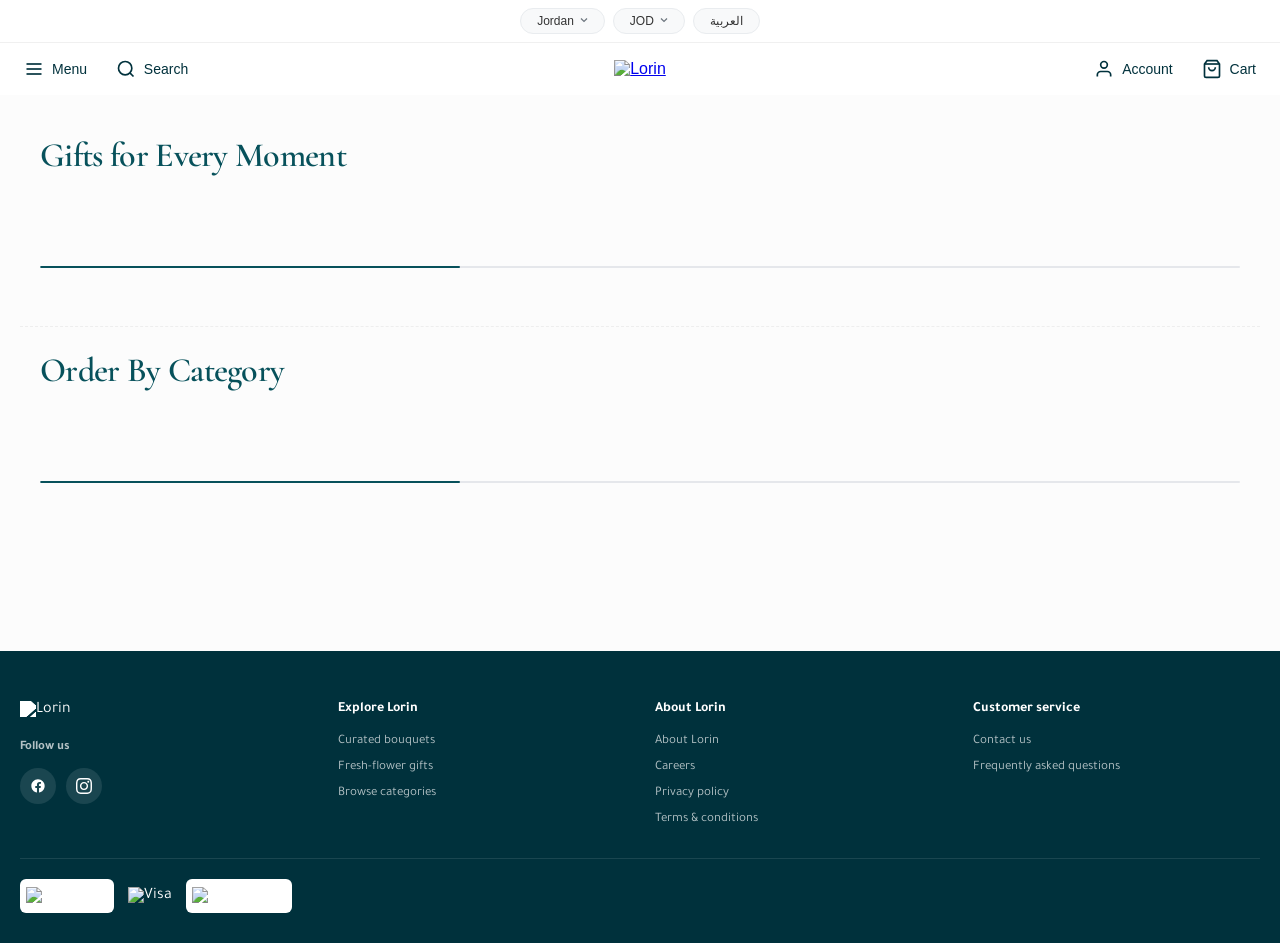
==== commit f8ef8563: "commit" ====
--- a/index.html
+++ b/index.html
@@ -1,14 +1,16 @@
 <!DOCTYPE html>
-<html lang="ar" dir="rtl">
+<html lang="en" dir="ltr">
 <head>
     <link rel="stylesheet" href="lorin-notifications.css">
     <link rel="stylesheet" href="lorin-cart-popover.css">
+    <link rel="stylesheet" href="lorin-i18n.css">
     <script src="lorin-notifications.js"></script>
  <script src="lorin-preloader.js"></script> 
     <meta charset="UTF-8">
+    <script src="lorin-i18n.js"></script>
     <!-- منع الزوم التلقائي عند التركيز على الحقول في الهواتف -->
     <meta name="viewport" content="width=device-width, initial-scale=1.0, maximum-scale=1.0, user-scalable=no">
-    <title>Lorin - متجر الزهور والهدايا</title>
+    <title data-i18n="store_title">Lorin | Flowers and gifts, thoughtfully delivered</title>
 
     <link rel="icon" type="image/png" href="https://dptincirgzfwrlrpxajl.supabase.co/storage/v1/object/public/store-assets/WhatsApp_Image_nn_2x.png">
     
@@ -514,26 +516,26 @@
   <div class="page-width pill-bar-container" style="display: flex; justify-content: center; align-items: center; gap: 8px; flex-wrap: wrap; margin: 0 auto; padding: 0 20px;">
     <div class="pill-dropdown-wrapper" style="position: relative;">
       <button type="button" class="pill-btn" onclick="togglePillDropdown('country-dropdown')">
-        <span>الأردن (Jordan)</span>
+        <span data-i18n="country_name">Jordan</span>
         <span class="pill-arrow" aria-hidden="true"><svg width="8" height="8" viewBox="0 0 8 8" fill="none"><path d="m1 2.5 3 3 3-3" stroke="currentColor" stroke-width="1.2"/></svg></span>
       </button>
       <div id="country-dropdown" class="pill-dropdown-menu">
-        <button type="button" class="pill-dropdown-item active"><span>الأردن</span></button>
+        <button type="button" class="pill-dropdown-item active"><span data-i18n="country_name">Jordan</span></button>
       </div>
     </div>
 
     <div class="pill-dropdown-wrapper" style="position: relative;">
       <button type="button" class="pill-btn" onclick="togglePillDropdown('currency-dropdown')">
-        <span>JOD (د.أ)</span>
+        <span data-i18n="currency_code">JOD</span>
         <span class="pill-arrow" aria-hidden="true"><svg width="8" height="8" viewBox="0 0 8 8" fill="none"><path d="m1 2.5 3 3 3-3" stroke="currentColor" stroke-width="1.2"/></svg></span>
       </button>
       <div id="currency-dropdown" class="pill-dropdown-menu">
-        <button type="button" class="pill-dropdown-item active"><span>دينار أردني</span><span class="currency-code">(JOD)</span></button>
+        <button type="button" class="pill-dropdown-item active"><span data-i18n="currency_code">JOD</span></button>
       </div>
     </div>
 
     <div class="pill-language-wrapper">
-      <button type="button" class="pill-btn pill-btn--lang">
+      <button type="button" class="pill-btn pill-btn--lang" data-i18n-aria="switch_lang_aria">
         <span>English</span>
       </button>
     </div>
@@ -599,11 +601,11 @@
     <div class="floward-left-group">
       <button type="button" class="floward-btn-link" id="btn-trigger-menu">
         <svg class="floward-svg-icon" viewBox="0 0 24 24" fill="none" stroke="currentColor" stroke-width="2"><line x1="3" y1="12" x2="21" y2="12"></line><line x1="3" y1="6" x2="21" y2="6"></line><line x1="3" y1="18" x2="21" y2="18"></line></svg>
-        <span>Menu</span>
+        <span data-i18n="nav_menu">Menu</span>
       </button>
       <button type="button" class="floward-btn-link" id="btn-trigger-search">
         <svg class="floward-svg-icon" viewBox="0 0 24 24" fill="none" stroke="currentColor" stroke-width="2"><circle cx="11" cy="11" r="8"></circle><line x1="21" y1="21" x2="16.65" y2="16.65"></line></svg>
-        <span>Search</span>
+        <span data-i18n="nav_search">Search</span>
       </button>
     </div>
 
@@ -616,11 +618,11 @@
     <div class="floward-right-group">
       <a href="#" class="floward-btn-link">
         <svg class="floward-svg-icon" viewBox="0 0 24 24" fill="none" stroke="currentColor" stroke-width="2"><path d="M20 21v-2a4 4 0 0 0-4-4H8a4 4 0 0 0-4 4v2"></path><circle cx="12" cy="7" r="4"></circle></svg>
-        <span>Account</span>
+        <span data-i18n="nav_account">Account</span>
       </a>
       <a href="cart.html" class="floward-btn-link relative" style="position: relative; text-decoration: none;">
         <svg class="floward-svg-icon" viewBox="0 0 24 24" fill="none" stroke="currentColor" stroke-width="2"><path d="M6 2L3 6v14a2 2 0 0 0 2 2h14a2 2 0 0 0 2-2V6l-3-4z"></path><line x1="3" y1="6" x2="21" y2="6"></line><path d="M16 10a4 4 0 0 1-8 0"></path></svg>
-        <span>Cart</span>
+        <span data-i18n="nav_cart">Cart</span>
         <span id="cart-counter-badge" style="display:none; position: absolute; top: -5px; right: 25px; background: #e74c3c; color: white; border-radius: 50%; font-size: 11px; width: 18px; height: 18px; font-weight: bold; align-items: center; justify-content: center;">0</span>
       </a>
     </div>
@@ -628,8 +630,8 @@
     <!-- نافذة البحث الفوري -->
     <div id="box-search-overlay" class="floward-search-overlay">
       <div style="padding: 20px; max-width: 600px; margin: 0 auto; box-sizing: border-box;">
-        <input type="text" id="live-search-input" placeholder="ابحث عن الزهور والهدايا..." oninput="performLiveSearch(this.value)" style="width: 100%; padding: 12px 16px; border: 1px solid #ccc; border-radius: 10px; font-size: 16px; outline: none; box-shadow: 0 2px 8px rgba(0,0,0,0.05); box-sizing: border-box;">
-        <div id="live-search-results" style="margin-top: 15px; max-height: 300px; overflow-y: auto; text-align: right; display: flex; flex-direction: column; gap: 10px;"></div>
+        <input type="text" id="live-search-input" data-i18n-placeholder="search_products_placeholder" placeholder="Search flowers and gifts..." oninput="performLiveSearch(this.value)" style="width: 100%; padding: 12px 16px; border: 1px solid #ccc; border-radius: 10px; font-size: 16px; outline: none; box-shadow: 0 2px 8px rgba(0,0,0,0.05); box-sizing: border-box;">
+        <div id="live-search-results" style="margin-top: 15px; max-height: 300px; overflow-y: auto; text-align: start; display: flex; flex-direction: column; gap: 10px;"></div>
       </div>
     </div>
   </div>
@@ -646,9 +648,9 @@
     <button type="button" id="btn-close-menu" aria-label="Close menu" style="background: none; border: none; font-size: 20px; cursor: pointer; color: #666;">x</button>
   </div>
   <div style="padding-top: 20px; display: flex; flex-direction: column; gap: 15px;">
-    <a href="index.html" style="text-decoration: none; color: #333; font-size: 16px;">الرئيسية</a>
-    <a href="#" style="text-decoration: none; color: #333; font-size: 16px;">الزهور المنسقة</a>
-    <a href="#" style="text-decoration: none; color: #333; font-size: 16px;">هدايا ورد طبيعي</a>
+    <a href="index.html" style="text-decoration: none; color: #333; font-size: 16px;" data-i18n="nav_home">Home</a>
+    <a href="#" style="text-decoration: none; color: #333; font-size: 16px;" data-i18n="footer_bouquets">Curated bouquets</a>
+    <a href="#" style="text-decoration: none; color: #333; font-size: 16px;" data-i18n="footer_gifts">Fresh-flower gifts</a>
   </div>
 </div>
 
@@ -683,7 +685,6 @@
 </div>
 
 <script src="https://cdn.jsdelivr.net/npm/@supabase/supabase-js@2"></script>
-<script src="lorin-i18n.js"></script>
 <script src="lorin-countries.js"></script>
 <script src="lorin-auth.js"></script>
 <script>
@@ -1045,12 +1046,12 @@
 </script>
 
 <!-- Footer الفاخر -->
-<footer style="background-color: #00313C; color: #ffffff; padding: 50px 20px 30px 20px; font-family: 'Tajawal', sans-serif; direction: rtl; margin-top: 50px;">
+<footer style="background-color: #00313C; color: #ffffff; padding: 50px 20px 30px 20px; font-family: 'Tajawal', sans-serif; direction: inherit; margin-top: 50px;">
   <div style="max-width: 1350px; margin: 0 auto; display: grid; grid-template-columns: repeat(auto-fit, minmax(200px, 1fr)); gap: 30px; padding-bottom: 30px; border-bottom: 1px solid rgba(255, 255, 255, 0.1);">
     
     <div>
       <img src="https://dptincirgzfwrlrpxajl.supabase.co/storage/v1/object/public/store-assets/categories/lll.png" alt="Lorin" style="height: 38px; filter: brightness(0) invert(1); object-fit: contain; margin-bottom: 20px;">
-      <div style="font-size: 13px; font-weight: 700; color: rgba(255, 255, 255, 0.7); margin-bottom: 12px;">Social Media</div>
+      <div style="font-size: 13px; font-weight: 700; color: rgba(255, 255, 255, 0.7); margin-bottom: 12px;" data-i18n="footer_social">Follow us</div>
       <div style="display: flex; gap: 10px; align-items: center;">
         <a id="footer-fb" href="#" target="_blank" style="width: 36px; height: 36px; border-radius: 50%; background: rgba(255,255,255,0.1); display: flex; align-items: center; justify-content: center; text-decoration: none;">
           <svg style="width: 16px; height: 16px; fill: #ffffff;" viewBox="0 0 24 24"><path d="M12 2C6.477 2 2 6.477 2 12c0 4.991 3.657 9.128 8.438 9.878v-6.987h-2.54V12h2.54V9.797c0-2.506 1.492-3.89 3.777-3.89 1.094 0 2.238.195 2.238.195v2.46h-1.26c-1.243 0-1.63.771-1.63 1.562V12h2.773l-.443 2.89h-2.33v6.988C18.343 21.128 22 16.991 22 12c0-5.523-4.477-10-10-10z"/></svg>
@@ -1062,29 +1063,29 @@
     </div>
 
     <div>
-      <div style="font-size: 14px; font-weight: 700; color: #ffffff; margin-bottom: 16px;">Explore Lorin</div>
+      <div style="font-size: 14px; font-weight: 700; color: #ffffff; margin-bottom: 16px;" data-i18n="footer_explore">Explore Lorin</div>
       <ul style="list-style: none; padding: 0; margin: 0; display: flex; flex-direction: column; gap: 10px; font-size: 13px; color: rgba(255,255,255,0.7);">
-        <li><a href="index.html" style="color: inherit; text-decoration: none;">الزهور المنسقة</a></li>
-        <li><a href="index.html" style="color: inherit; text-decoration: none;">هدايا ورد طبيعي</a></li>
-        <li><a href="index.html" style="color: inherit; text-decoration: none;">التصنيفات الرئيسية</a></li>
+        <li><a href="index.html" style="color: inherit; text-decoration: none;" data-i18n="footer_bouquets">Curated bouquets</a></li>
+        <li><a href="index.html" style="color: inherit; text-decoration: none;" data-i18n="footer_gifts">Fresh-flower gifts</a></li>
+        <li><a href="index.html" style="color: inherit; text-decoration: none;" data-i18n="footer_categories">Browse categories</a></li>
       </ul>
     </div>
 
     <div>
-      <div style="font-size: 14px; font-weight: 700; color: #ffffff; margin-bottom: 16px;">Get to know us</div>
+      <div style="font-size: 14px; font-weight: 700; color: #ffffff; margin-bottom: 16px;" data-i18n="footer_about">About Lorin</div>
       <ul style="list-style: none; padding: 0; margin: 0; display: flex; flex-direction: column; gap: 10px; font-size: 13px; color: rgba(255,255,255,0.7);">
-        <li><a href="#" style="color: inherit; text-decoration: none;">About Us</a></li>
-        <li><a href="#" style="color: inherit; text-decoration: none;">Careers</a></li>
-        <li><a href="privacy-policy.html" style="color: inherit; text-decoration: none;">Privacy Policy</a></li>
-        <li><a href="terms-and-conditions.html" style="color: inherit; text-decoration: none;">Terms & Conditions</a></li>
+        <li><a href="#" style="color: inherit; text-decoration: none;" data-i18n="footer_about">About Lorin</a></li>
+        <li><a href="#" style="color: inherit; text-decoration: none;" data-i18n="footer_careers">Careers</a></li>
+        <li><a href="privacy-policy.html" style="color: inherit; text-decoration: none;" data-i18n="footer_privacy">Privacy policy</a></li>
+        <li><a href="terms-and-conditions.html" style="color: inherit; text-decoration: none;" data-i18n="footer_terms">Terms & conditions</a></li>
       </ul>
     </div>
 
     <div>
-      <div style="font-size: 14px; font-weight: 700; color: #ffffff; margin-bottom: 16px;">Customer service</div>
+      <div style="font-size: 14px; font-weight: 700; color: #ffffff; margin-bottom: 16px;" data-i18n="footer_customer_service">Customer service</div>
       <ul style="list-style: none; padding: 0; margin: 0; display: flex; flex-direction: column; gap: 10px; font-size: 13px; color: rgba(255,255,255,0.7);">
-        <li><a href="#" style="color: inherit; text-decoration: none;">Contact Us</a></li>
-        <li><a href="#" style="color: inherit; text-decoration: none;">FAQ</a></li>
+        <li><a href="#" style="color: inherit; text-decoration: none;" data-i18n="footer_contact">Contact us</a></li>
+        <li><a href="#" style="color: inherit; text-decoration: none;" data-i18n="footer_faq">Frequently asked questions</a></li>
       </ul>
     </div>
 
--- a/lorin-i18n.css
+++ b/lorin-i18n.css
@@ -0,0 +1,94 @@
+html {
+  direction: ltr;
+  text-align: start;
+}
+
+html[dir="rtl"] body {
+  font-family: "Tajawal", "Cairo", Arial, sans-serif;
+  direction: rtl;
+  text-align: start;
+}
+
+html[dir="ltr"] body {
+  font-family: "Segoe UI", Arial, sans-serif;
+  direction: ltr;
+  text-align: start;
+}
+
+[data-i18n-directional] {
+  transition: transform .18s ease;
+}
+
+html[dir="rtl"] [data-i18n-directional] {
+  transform: scaleX(-1);
+}
+
+html[dir="rtl"] .floward-menu-drawer {
+  inset-inline-start: 0;
+  inset-inline-end: auto;
+  right: 0 !important;
+  left: auto !important;
+  direction: rtl;
+  transform: translateX(100%);
+}
+
+html[dir="rtl"] .floward-menu-drawer.is-open {
+  transform: translateX(0) !important;
+}
+
+html[dir="rtl"] .pill-dropdown-menu {
+  inset-inline-end: 0;
+  inset-inline-start: auto;
+}
+
+html[dir] .floward-search-overlay,
+html[dir] .pill-dropdown-menu,
+html[dir] .pill-dropdown-item {
+  direction: inherit;
+  text-align: start;
+}
+
+html[dir] .lc-each,
+html[dir] .fw-msg-counter,
+html[dir] .fw-card-item,
+html[dir] .fbt-title,
+html[dir] .breadcrumb-trail {
+  text-align: start;
+}
+
+html[dir] [style*="text-align: right"],
+html[dir] [style*="text-align: left"] {
+  text-align: start !important;
+}
+
+html[dir] input:not([dir="ltr"]),
+html[dir] textarea:not([dir="ltr"]),
+html[dir] select:not([dir="ltr"]) {
+  text-align: start;
+}
+
+html[dir] input[type="email"],
+html[dir] input[type="tel"],
+html[dir] input[type="url"],
+html[dir] input[type="number"] {
+  direction: ltr;
+}
+
+html[dir="rtl"] .checkout-step-stepper,
+html[dir="rtl"] .content-grid,
+html[dir="rtl"] .order-grid {
+  direction: rtl;
+}
+
+html[dir="ltr"] .checkout-step-stepper,
+html[dir="ltr"] .content-grid,
+html[dir="ltr"] .order-grid {
+  direction: ltr;
+}
+
+@media (max-width: 700px) {
+  html[dir="rtl"] .floward-left-group,
+  html[dir="rtl"] .floward-right-group {
+    gap: clamp(.55rem, 3vw, 1.2rem) !important;
+  }
+}
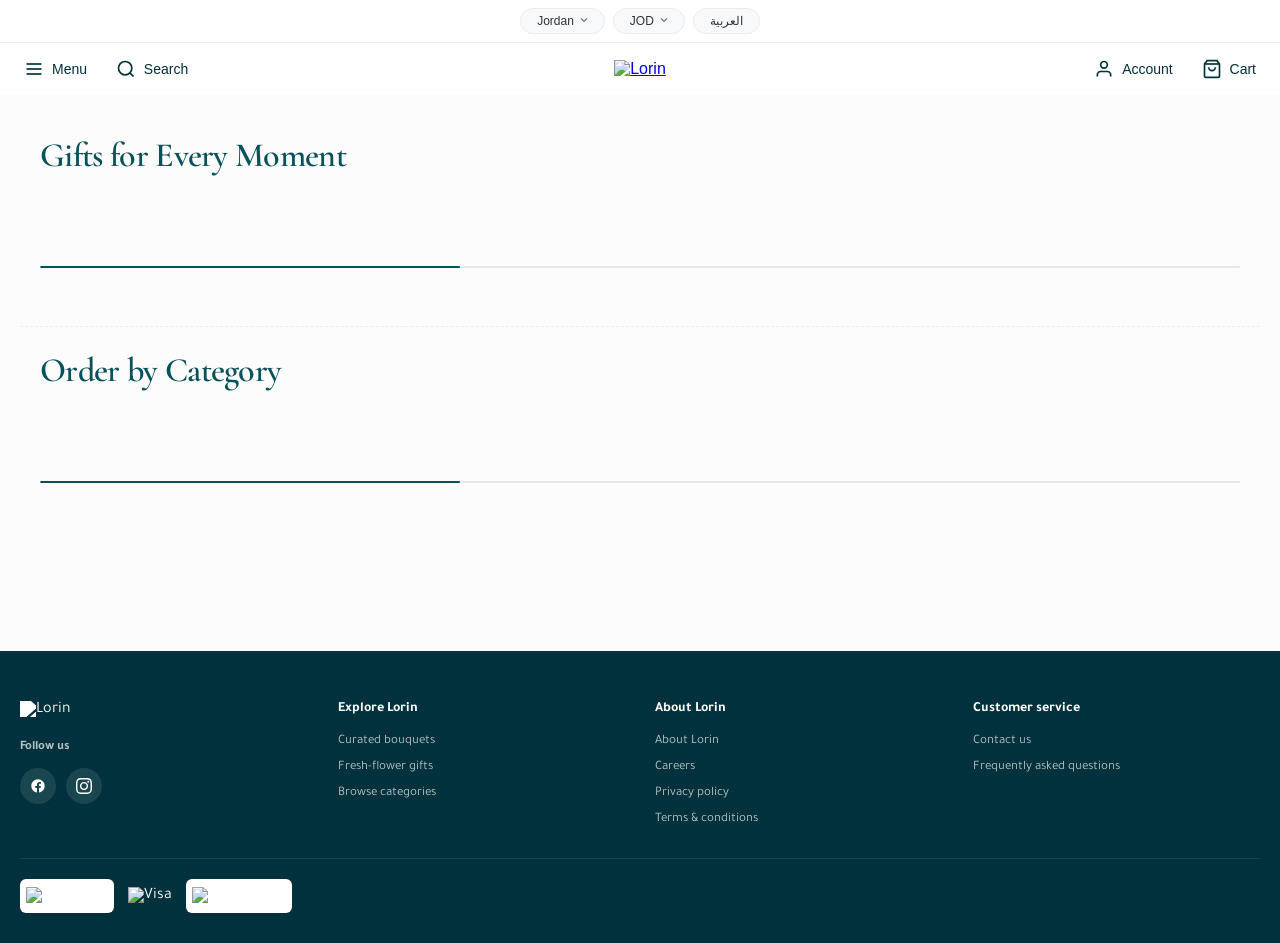
==== commit 2455cd33: "commit" ====
--- a/index.html
+++ b/index.html
@@ -506,6 +506,18 @@
                 padding: 0 20px;
             }
             .floward-scroll-indicator-bar { display: block !important; }
+        }
+        html[dir="rtl"] .scrollable-section-wrapper,
+        html[dir="rtl"] .floward-section-box {
+            direction: rtl;
+            text-align: start;
+        }
+        html[dir="rtl"] .floward-section-top {
+            flex-direction: row-reverse;
+        }
+        html[dir="rtl"] .promo-content-box {
+            direction: rtl;
+            text-align: right;
         }
     </style>
 </head>
@@ -659,7 +671,7 @@
 
 <!-- القسم الأول: التصنيفات الرئيسية -->
 <div class="scrollable-section-wrapper">
-  <h3 id="header-title-1" class="section-header-left">Gifts for Every Moment</h3>
+  <h3 id="header-title-1" class="section-header-left" data-i18n="home_primary_categories_title">Gifts for Every Moment</h3>
   <div id="circular-categories-container" class="categories-scroll-container">
     <p style="text-align: center; color: #888; width: 100%;"></p>
   </div>
@@ -670,7 +682,7 @@
 
 <!-- القسم الثاني: التصنيفات الإضافية/الفرعية -->
 <div class="scrollable-section-wrapper" style="border-top: 1px dashed #eee; padding-top: 25px;">
-  <h3 id="header-title-2" class="section-header-left">Order By Category</h3>
+  <h3 id="header-title-2" class="section-header-left" data-i18n="home_subcategories_title">Order By Category</h3>
   <div id="sub-categories-container" class="categories-scroll-container">
     <p style="text-align: center; color: #888; width: 100%;"></p>
   </div>
@@ -696,6 +708,125 @@
     let promoSlideIndex = 0;
     let promoSlideTimer = null;
 
+    function homeText(key) {
+      return window.LorinI18n ? window.LorinI18n.t(key) : key;
+    }
+
+    function escapeHomeHtml(value) {
+      return String(value == null ? '' : value).replace(/[&<>"']/g, character => ({
+        '&': '&amp;', '<': '&lt;', '>': '&gt;', '"': '&quot;', "'": '&#39;'
+      })[character]);
+    }
+
+    const homeCuratedKeys = {
+      heading: {
+        'discover the perfect birthday gift!': 'home_promo_birthday_heading'
+      },
+      button_label: {
+        'gift now': 'home_promo_gift_now'
+      },
+      section_title: {
+        'best sellers': 'home_section_best_sellers',
+        'something precious': 'home_section_something_precious',
+        'order by occasion': 'home_section_order_by_occasion'
+      },
+      setting_value: {
+        'best sellers': 'home_section_best_sellers',
+        'something precious': 'home_section_something_precious',
+        'order by occasion': 'home_section_order_by_occasion'
+      },
+      title: {
+        'happy birthday': 'home_category_happy_birthday',
+        'i love you': 'home_category_i_love_you',
+        'get well soon': 'home_category_get_well_soon',
+        'new born': 'home_category_new_born',
+        graduation: 'home_category_graduation',
+        anniversary: 'home_category_anniversary',
+        wedding: 'home_category_wedding',
+        housewarming: 'home_category_housewarming',
+        'thank you': 'home_category_thank_you',
+        cake: 'home_category_cake',
+        'hand bouquets': 'home_category_hand_bouquets',
+        'flowers in vases': 'home_category_flowers_in_vases',
+        plants: 'home_category_plants',
+        chocolates: 'home_category_chocolates',
+        perfumes: 'home_category_perfumes',
+        jewellery: 'home_category_jewellery',
+        'arabian sweets': 'home_category_arabian_sweets',
+        watches: 'home_category_watches',
+        'skincare & cosmetics': 'home_category_skincare_cosmetics',
+        "men's gifting": 'home_category_mens_gifting',
+        "women's gifting": 'home_category_womens_gifting',
+        'all flowers': 'home_category_all_flowers',
+        'view all': 'home_category_view_all'
+      },
+      name: {
+        'pastel grace flower vase': 'home_product_pastel_grace_flower_vase',
+        'lorin jumilia romance box': 'home_product_lorin_jumilia_romance_box',
+        'eternal love heart box with orchids': 'home_product_eternal_love_heart_box',
+        'enchanting flower garden bowl': 'home_product_enchanting_flower_garden_bowl',
+        'classic romance rose basket': 'home_product_classic_romance_rose_basket',
+        'red roses glass bowl vase': 'home_product_red_roses_glass_bowl_vase',
+        'lorin double chocolate cake': 'home_product_lorin_double_chocolate_cake',
+        '100 red roses bouquet': 'home_product_100_red_roses_bouquet'
+      }
+    };
+
+    function getHomeTranslationPair(record, field, fallbackKey) {
+      const source = record || {};
+      const translations = window.LorinI18n && window.LorinI18n.translations;
+      const base = String(source[field] || source[`${field}_en`] || source[`${field}En`] || '').trim();
+      const curatedKey = homeCuratedKeys[field] && homeCuratedKeys[field][base.toLowerCase()];
+      const resolvedFallbackKey = curatedKey || fallbackKey;
+      const englishFallback = resolvedFallbackKey && translations ? translations.en[resolvedFallbackKey] || '' : '';
+      const arabicFallback = resolvedFallbackKey && translations ? translations.ar[resolvedFallbackKey] || '' : '';
+      const englishValue = String(source[`${field}_en`] || source[`${field}En`] || '');
+      const arabicValue = String(source[`${field}_ar`] || source[`${field}Ar`] || '');
+      const normalizedBase = base.toLowerCase();
+      const english = englishValue ||
+        (normalizedBase === arabicFallback.toLowerCase() ? englishFallback : base) || englishFallback;
+      const arabic = (arabicValue && arabicValue.toLowerCase() !== normalizedBase ? arabicValue : '') ||
+        (normalizedBase === englishFallback.toLowerCase() ? arabicFallback : base) || arabicFallback;
+      return { en: english, ar: arabic };
+    }
+
+    function homeLocalizedText(record, field, fallbackKey) {
+      const pair = getHomeTranslationPair(record, field, fallbackKey);
+      return window.LorinI18n && window.LorinI18n.getLang() === 'ar' ? pair.ar : pair.en;
+    }
+
+    function homeTranslationAttributes(record, field, fallbackKey) {
+      const pair = getHomeTranslationPair(record, field, fallbackKey);
+      return `data-i18n-en="${escapeHomeHtml(pair.en)}" data-i18n-ar="${escapeHomeHtml(pair.ar)}"`;
+    }
+
+    function setHomeLocalizedText(element, record, field, fallbackKey) {
+      if (!element) return;
+      const pair = getHomeTranslationPair(record, field, fallbackKey);
+      element.setAttribute('data-i18n-en', pair.en);
+      element.setAttribute('data-i18n-ar', pair.ar);
+      window.LorinI18n.applyLang(window.LorinI18n.getLang(), element);
+    }
+
+    function homeAltTranslationAttributes(record, field, fallbackKey) {
+      const pair = getHomeTranslationPair(record, field, fallbackKey);
+      return `data-i18n-alt-en="${escapeHomeHtml(pair.en)}" data-i18n-alt-ar="${escapeHomeHtml(pair.ar)}"`;
+    }
+
+    function homeAriaTranslationAttributes(record, field, fallbackKey) {
+      const pair = getHomeTranslationPair(record, field, fallbackKey);
+      return `data-i18n-aria-en="${escapeHomeHtml(pair.en)}" data-i18n-aria-ar="${escapeHomeHtml(pair.ar)}"`;
+    }
+
+    function homeMoney(value) {
+      return `${value} ${homeText('currency_code')}`;
+    }
+
+    function homeMoneyAttributes(value) {
+      const translations = window.LorinI18n.translations;
+      return `data-i18n-en="${escapeHomeHtml(`${value} ${translations.en.currency_code}`)}" data-i18n-ar="${escapeHomeHtml(`${value} ${translations.ar.currency_code}`)}"`;
+    }
+
     async function loadCustomMediaSection() {
       const container = document.getElementById('custom-media-container');
       if (!container) return;
@@ -718,32 +849,41 @@
 
         const slidesHtml = mediaItems.map((item, index) => {
           const url = String(item.media_url || '');
+          const escapedUrl = escapeHomeHtml(url);
           const isVideo = (item.media_type && String(item.media_type).toLowerCase().includes('video')) ||
             /\.(mp4|webm|mov|m4v)(\?.*)?$/i.test(url);
+          const mediaLabelKey = isVideo ? 'home_promo_video_aria' : 'home_promo_image_aria';
+          const mediaLabel = homeLocalizedText(item, 'heading', mediaLabelKey);
           const mediaHtml = isVideo
-            ? `<video ${index === 0 ? 'autoplay' : ''} muted loop playsinline preload="${index === 0 ? 'auto' : 'metadata'}" aria-label="${item.heading || 'Lorin promotional video'}"><source src="${url}"></video>`
-            : `<img src="${url}" alt="${item.heading || 'Lorin promotional media'}" ${index === 0 ? 'fetchpriority="high"' : 'loading="lazy"'}>`;
-
-          const heading = item.heading || '';
-          const subheading = item.subheading || '';
-          const buttonHtml = item.button_label
-            ? `<a href="${item.button_link || '#'}" style="display:inline-block;background:#fff;color:#00313C;padding:13px 34px;border-radius:32px;font-weight:700;font-size:15px;text-decoration:none;margin-top:16px;box-shadow:0 4px 15px rgba(0,0,0,.15);">${item.button_label}</a>`
+            ? `<video ${index === 0 ? 'autoplay' : ''} muted loop playsinline preload="${index === 0 ? 'auto' : 'metadata'}" ${homeAriaTranslationAttributes(item, 'heading', mediaLabelKey)} aria-label="${escapeHomeHtml(mediaLabel)}"><source src="${escapedUrl}"></video>`
+            : `<img src="${escapedUrl}" ${homeAltTranslationAttributes(item, 'heading', mediaLabelKey)} alt="${escapeHomeHtml(mediaLabel)}" ${index === 0 ? 'fetchpriority="high"' : 'loading="lazy"'}>`;
+
+          const heading = homeLocalizedText(item, 'heading');
+          const subheading = homeLocalizedText(item, 'subheading');
+          const buttonLabel = homeLocalizedText(item, 'button_label');
+          const buttonHtml = buttonLabel
+            ? `<a ${homeTranslationAttributes(item, 'button_label')} href="${escapeHomeHtml(item.button_link || '#')}" style="display:inline-block;background:#fff;color:#00313C;padding:13px 34px;border-radius:32px;font-weight:700;font-size:15px;text-decoration:none;margin-top:16px;box-shadow:0 4px 15px rgba(0,0,0,.15);">${escapeHomeHtml(buttonLabel)}</a>`
             : '';
 
           return `
             <div class="promo-slide ${index === 0 ? 'is-active' : ''}" data-slide="${index}" aria-hidden="${index === 0 ? 'false' : 'true'}">
               ${mediaHtml}
               <div class="promo-content-box">
-                ${heading ? `<h2 class="promo-heading-el">${heading}</h2>` : ''}
-                ${subheading ? `<p class="promo-subtext-el">${subheading}</p>` : ''}
+                ${heading ? `<h2 class="promo-heading-el" ${homeTranslationAttributes(item, 'heading')}>${escapeHomeHtml(heading)}</h2>` : ''}
+                ${subheading ? `<p class="promo-subtext-el" ${homeTranslationAttributes(item, 'subheading')}>${escapeHomeHtml(subheading)}</p>` : ''}
                 ${buttonHtml}
               </div>
             </div>`;
         }).join('');
 
+        const englishSlideLabel = window.LorinI18n.translations.en.home_promo_slide_aria;
+        const arabicSlideLabel = window.LorinI18n.translations.ar.home_promo_slide_aria;
+        const currentSlideLabel = homeText('home_promo_slide_aria');
+        const englishIndicatorsLabel = window.LorinI18n.translations.en.home_promo_indicators_aria;
+        const arabicIndicatorsLabel = window.LorinI18n.translations.ar.home_promo_indicators_aria;
         const indicatorsHtml = mediaItems.length > 0
-          ? `<div class="promo-indicators" aria-label="اختيار الوسائط">${mediaItems.map((_, i) =>
-              `<button type="button" class="promo-indicator ${i === 0 ? 'is-active' : ''}" data-promo-index="${i}" aria-label="عرض الوسيط ${i + 1}" aria-pressed="${i === 0 ? 'true' : 'false'}"></button>`
+          ? `<div class="promo-indicators" data-i18n-aria-en="${escapeHomeHtml(englishIndicatorsLabel)}" data-i18n-aria-ar="${escapeHomeHtml(arabicIndicatorsLabel)}" aria-label="${escapeHomeHtml(homeText('home_promo_indicators_aria'))}">${mediaItems.map((_, i) =>
+              `<button type="button" class="promo-indicator ${i === 0 ? 'is-active' : ''}" data-promo-index="${i}" data-i18n-aria-en="${escapeHomeHtml(englishSlideLabel)} ${i + 1}" data-i18n-aria-ar="${escapeHomeHtml(arabicSlideLabel)} ${i + 1}" aria-label="${escapeHomeHtml(currentSlideLabel)} ${i + 1}" aria-pressed="${i === 0 ? 'true' : 'false'}"></button>`
             ).join('')}</div>`
           : '';
 
@@ -801,13 +941,16 @@
     async function loadCircularCategories() {
       const container = document.getElementById('circular-categories-container');
       const { data } = await supabaseClient.from('categories').select('*');
-      if (!data || data.length === 0) { container.innerHTML = '<p style="color:#888; text-align:center;">لا توجد تصنيفات رئيسية.</p>'; return; }
+      if (!data || data.length === 0) {
+        container.innerHTML = `<p data-i18n="home_no_primary_categories" style="color:#888; text-align:center;">${escapeHomeHtml(homeText('home_no_primary_categories'))}</p>`;
+        return;
+      }
       container.innerHTML = data.map(cat => `
         <a href="category.html?name=${encodeURIComponent(cat.title)}">
           <div>
-            <img src="${cat.image_url}" alt="${cat.title}">
+            <img src="${escapeHomeHtml(cat.image_url)}" ${homeAltTranslationAttributes(cat, 'title')} alt="${escapeHomeHtml(homeLocalizedText(cat, 'title'))}">
           </div>
-          <span>${cat.title}</span>
+          <span ${homeTranslationAttributes(cat, 'title')}>${escapeHomeHtml(homeLocalizedText(cat, 'title'))}</span>
         </a>`).join('');
       setupScrollIndicator(container, document.getElementById('thumb-categories'));
     }
@@ -815,13 +958,16 @@
     async function loadSubCategories() {
       const container = document.getElementById('sub-categories-container');
       const { data } = await supabaseClient.from('sub_categories').select('*');
-      if (!data || data.length === 0) { container.innerHTML = '<p style="color:#888; text-align:center;">لا توجد تصنيفات إضافية.</p>'; return; }
+      if (!data || data.length === 0) {
+        container.innerHTML = `<p data-i18n="home_no_subcategories" style="color:#888; text-align:center;">${escapeHomeHtml(homeText('home_no_subcategories'))}</p>`;
+        return;
+      }
       container.innerHTML = data.map(sub => `
         <a href="category.html?name=${encodeURIComponent(sub.title)}">
           <div>
-            <img src="${sub.image_url}" alt="${sub.title}">
+            <img src="${escapeHomeHtml(sub.image_url)}" ${homeAltTranslationAttributes(sub, 'title')} alt="${escapeHomeHtml(homeLocalizedText(sub, 'title'))}">
           </div>
-          <span>${sub.title}</span>
+          <span ${homeTranslationAttributes(sub, 'title')}>${escapeHomeHtml(homeLocalizedText(sub, 'title'))}</span>
         </a>`).join('');
       setupScrollIndicator(container, document.getElementById('thumb-subcategories'));
     }
@@ -860,7 +1006,7 @@
         });
 
         if (!sections || sections.length === 0) {
-            container.innerHTML = '<p style="text-align:left; padding:30px; color:#888;">لم تقم بإنشاء أي أقسام منتجات من لوحة التحكم بعد.</p>';
+            container.innerHTML = `<p data-i18n="home_no_product_sections" style="text-align:start; padding:30px; color:#888;">${escapeHomeHtml(homeText('home_no_product_sections'))}</p>`;
             return;
         }
 
@@ -878,20 +1024,20 @@
             if (filtered.length === 0) return '';
 
             const itemsHtml = filtered.map(p => `
-                <a href="product.html?slug=${p.slug}" class="floward-item-card">
+                <a href="product.html?slug=${encodeURIComponent(p.slug || '')}" class="floward-item-card">
                     <div class="floward-item-img">
-                        <img src="${p.image_url}" alt="${p.name}">
+                        <img src="${escapeHomeHtml(p.image_url)}" ${homeAltTranslationAttributes(p, 'name')} alt="${escapeHomeHtml(homeLocalizedText(p, 'name'))}">
                     </div>
-                    <div class="floward-item-price">${p.price} JD</div>
-                    <div class="floward-item-name">${p.name}</div>
+                    <div class="floward-item-price" ${homeMoneyAttributes(p.price)}>${escapeHomeHtml(homeMoney(p.price))}</div>
+                    <div class="floward-item-name" ${homeTranslationAttributes(p, 'name')}>${escapeHomeHtml(homeLocalizedText(p, 'name'))}</div>
                 </a>
             `).join('');
 
             return `
                 <div class="floward-section-box">
                     <div class="floward-section-top">
-                        <h2 class="floward-sec-title" style="color: ${sec.title_color || '#07515b'}; font-family: ${sec.title_font || '"Cormorant Garamond", Georgia, serif'}; font-size: ${sec.title_size || '34px'};">${sec.section_title}</h2>
-                        <a href="category.html?name=${encodeURIComponent(sec.category_filter)}" class="floward-sec-btn">${sec.button_text || 'Choose Gifts Now'}</a>
+                        <h2 class="floward-sec-title" ${homeTranslationAttributes(sec, 'section_title')} style="color: ${sec.title_color || '#07515b'}; font-family: ${sec.title_font || '"Cormorant Garamond", Georgia, serif'}; font-size: ${sec.title_size || '34px'};">${escapeHomeHtml(homeLocalizedText(sec, 'section_title'))}</h2>
+                        <a href="category.html?name=${encodeURIComponent(sec.category_filter)}" class="floward-sec-btn" ${homeTranslationAttributes(sec, 'button_text', 'home_choose_gifts')}>${escapeHomeHtml(homeLocalizedText(sec, 'button_text', 'home_choose_gifts'))}</a>
                     </div>
                     <div class="floward-horizontal-track">
                         ${itemsHtml}
@@ -908,7 +1054,7 @@
         data.forEach(item => {
           if (item.key_name === 'set-title-1') {
             const el = document.getElementById('header-title-1');
-            if (el) el.textContent = item.setting_value;
+            setHomeLocalizedText(el, item, 'setting_value', 'home_primary_categories_title');
           }
           if (item.key_name === 'set-font-1') {
             const el = document.getElementById('header-title-1');
@@ -924,7 +1070,7 @@
           }
           if (item.key_name === 'set-title-2') {
             const el = document.getElementById('header-title-2');
-            if (el) el.textContent = item.setting_value;
+            setHomeLocalizedText(el, item, 'setting_value', 'home_subcategories_title');
           }
           if (item.key_name === 'set-font-2') {
             const el = document.getElementById('header-title-2');
@@ -948,14 +1094,24 @@
       const resultsContainer = document.getElementById('live-search-results');
       const q = query.trim().toLowerCase();
       if (!q) { resultsContainer.innerHTML = ''; return; }
-      const filtered = allStoreProducts.filter(p => p.name.toLowerCase().includes(q) || (p.category && p.category.toLowerCase().includes(q)));
-      if (filtered.length === 0) { resultsContainer.innerHTML = '<p style="text-align:center; color:#888; font-size:14px; padding:10px;">عذراً، لم نجد أي منتج يطابق بحثك.</p>'; return; }
+      const filtered = allStoreProducts.filter(p => {
+        const englishName = String(p.name_en || p.nameEn || p.name || '').toLowerCase();
+        const arabicName = String(p.name_ar || p.nameAr || '').toLowerCase();
+        const category = String(p.category_en || p.categoryEn || p.category || '').toLowerCase();
+        const arabicCategory = String(p.category_ar || p.categoryAr || '').toLowerCase();
+        return englishName.includes(q) || arabicName.includes(q) ||
+          category.includes(q) || arabicCategory.includes(q);
+      });
+      if (filtered.length === 0) {
+        resultsContainer.innerHTML = `<p data-i18n="home_search_no_results" style="text-align:center; color:#888; font-size:14px; padding:10px;">${escapeHomeHtml(homeText('home_search_no_results'))}</p>`;
+        return;
+      }
       resultsContainer.innerHTML = filtered.map(p => `
-        <a href="product.html?slug=${p.slug}" style="display: flex; align-items: center; gap: 12px; padding: 8px; border-radius: 8px; text-decoration: none; background: #f9fafb; transition: background 0.2s;" onmouseover="this.style.background='#f3f4f6'" onmouseout="this.style.background='#f9fafb'">
-          <img src="${p.image_url}" style="width: 45px; height: 45px; object-fit: cover; border-radius: 6px;" alt="${p.name}">
+        <a href="product.html?slug=${encodeURIComponent(p.slug || '')}" style="display: flex; align-items: center; gap: 12px; padding: 8px; border-radius: 8px; text-decoration: none; background: #f9fafb; transition: background 0.2s;" onmouseover="this.style.background='#f3f4f6'" onmouseout="this.style.background='#f9fafb'">
+          <img src="${escapeHomeHtml(p.image_url)}" ${homeAltTranslationAttributes(p, 'name')} style="width: 45px; height: 45px; object-fit: cover; border-radius: 6px;" alt="${escapeHomeHtml(homeLocalizedText(p, 'name'))}">
           <div style="flex: 1; text-align: right;">
-            <div style="font-size: 14px; font-weight: bold; color: #2c3e50;">${p.name}</div>
-            <div style="font-size: 12px; color: #e74c3c; font-weight: bold;">${p.price} د.أ</div>
+            <div ${homeTranslationAttributes(p, 'name')} style="font-size: 14px; font-weight: bold; color: #2c3e50;">${escapeHomeHtml(homeLocalizedText(p, 'name'))}</div>
+            <div ${homeMoneyAttributes(p.price)} style="font-size: 12px; color: #e74c3c; font-weight: bold;">${escapeHomeHtml(homeMoney(p.price))}</div>
           </div>
         </a>`).join('');
     }
